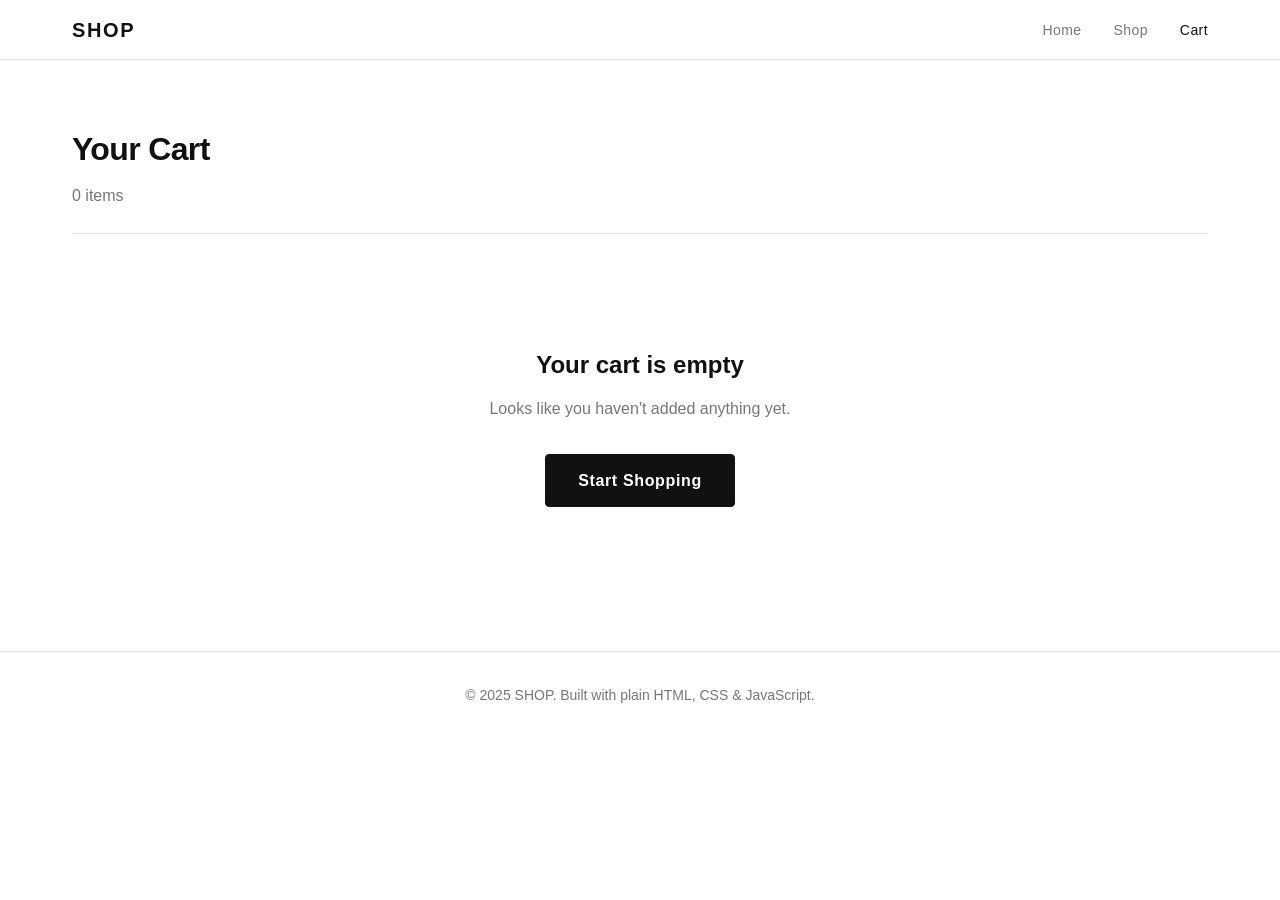
==== cart.html @ f721817c "first commit" ====
<!DOCTYPE html>
<html lang="en">
<head>
  <meta charset="UTF-8" />
  <meta name="viewport" content="width=device-width, initial-scale=1.0" />
  <title>Cart — SHOP</title>
  <link rel="stylesheet" href="css/style.css" />
</head>
<body>

  <!-- NAVBAR -->
  <nav class="navbar">
    <div class="container navbar-inner">
      <a href="index.html" class="navbar-logo">SHOP</a>
      <button class="navbar-toggle" id="navbar-toggle" aria-label="Toggle menu" aria-expanded="false">
        <span></span><span></span><span></span>
      </button>
      <ul class="navbar-links" id="navbar-links">
        <li><a href="index.html">Home</a></li>
        <li><a href="index.html#products">Shop</a></li>
        <li>
          <a href="cart.html" class="cart-link">
            Cart <span class="cart-badge" id="cart-count">0</span>
          </a>
        </li>
      </ul>
    </div>
  </nav>

  <main class="cart-page">
    <div class="container">

      <div class="page-header" style="padding-top:var(--space-6);margin-bottom:var(--space-8);">
        <h1 class="page-title">Your Cart</h1>
        <p class="page-subtitle" id="cart-item-count"></p>
      </div>

      <!-- Empty state -->
      <div id="cart-empty" class="cart-empty" style="display:none;">
        <div class="cart-empty-title">Your cart is empty</div>
        <p class="cart-empty-text">Looks like you haven't added anything yet.</p>
        <a href="index.html#products" class="btn btn-primary btn-lg">Start Shopping</a>
      </div>

      <!-- Cart content -->
      <div id="cart-content" class="cart-layout">

        <!-- Items column -->
        <div>
          <div class="cart-items" id="cart-items"></div>
        </div>

        <!-- Summary column -->
        <div class="order-summary" id="order-summary">
          <h2 class="order-summary-title">Order Summary</h2>

          <div class="order-summary-line">
            <span>Subtotal</span>
            <span id="summary-subtotal">$0.00</span>
          </div>
          <div class="order-summary-line">
            <span>Shipping</span>
            <span id="summary-shipping">Calculated at checkout</span>
          </div>
          <div class="order-summary-line total">
            <span>Estimated Total</span>
            <span id="summary-total">$0.00</span>
          </div>

          <a href="checkout.html" class="btn btn-primary btn-lg btn-full" id="checkout-btn">
            Proceed to Checkout
          </a>

          <p class="shipping-note">Free shipping on orders over $75</p>

          <a href="index.html#products" class="btn btn-ghost btn-full" style="margin-top:var(--space-2);">
            ← Continue Shopping
          </a>
        </div>

      </div>

    </div>
  </main>

  <!-- FOOTER -->
  <footer class="footer">
    <div class="container">
      <p>&copy; 2025 SHOP. Built with plain HTML, CSS &amp; JavaScript.</p>
    </div>
  </footer>

  <script src="js/products.js"></script>
  <script src="js/cart.js"></script>
  <script src="js/main.js"></script>
  <script>
    (function () {
      function renderCart() {
        const cartItems = Cart.getCart();
        const countEl = document.getElementById('cart-item-count');
        const emptyEl = document.getElementById('cart-empty');
        const contentEl = document.getElementById('cart-content');
        const itemsEl = document.getElementById('cart-items');
        const subtotalEl = document.getElementById('summary-subtotal');
        const totalEl = document.getElementById('summary-total');
        const shippingEl = document.getElementById('summary-shipping');

        const total = Cart.getCount();
        countEl.textContent = total + ' item' + (total !== 1 ? 's' : '');

        if (cartItems.length === 0) {
          emptyEl.style.display = '';
          contentEl.style.display = 'none';
          return;
        }

        emptyEl.style.display = 'none';
        contentEl.style.display = '';

        const subtotal = Cart.getSubtotal();
        const shippingFree = subtotal >= 75;
        const shippingCost = shippingFree ? 0 : 7.99;

        subtotalEl.textContent = formatPrice(subtotal);
        shippingEl.textContent = shippingFree ? 'Free' : formatPrice(shippingCost);
        totalEl.textContent = formatPrice(subtotal + shippingCost);

        itemsEl.innerHTML = cartItems.map(function (item) {
          return '<div class="cart-item" data-key="' + item.key + '">' +

            '<img class="cart-item-img" src="' + item.image + '" alt="' + item.name + '" />' +

            '<div class="cart-item-info">' +
              '<span class="cart-item-name">' + item.name + '</span>' +
              '<span class="cart-item-meta">Size: ' + item.size + '</span>' +
              '<span class="cart-item-price">' + formatPrice(item.price) + ' each</span>' +
            '</div>' +

            '<div class="cart-item-controls">' +
              '<span class="cart-item-total">' + formatPrice(item.price * item.quantity) + '</span>' +
              '<div class="cart-qty-picker">' +
                '<button class="cart-qty-btn" data-action="minus" data-key="' + item.key + '" aria-label="Decrease">&minus;</button>' +
                '<input type="number" class="cart-qty-input" value="' + item.quantity + '" min="1" max="99" ' +
                  'data-key="' + item.key + '" aria-label="Quantity" />' +
                '<button class="cart-qty-btn" data-action="plus" data-key="' + item.key + '" aria-label="Increase">+</button>' +
              '</div>' +
              '<button class="cart-remove-btn" data-key="' + item.key + '">Remove</button>' +
            '</div>' +

          '</div>';
        }).join('');
      }

      // Delegate events on the items list
      document.getElementById('cart-items').addEventListener('click', function (e) {
        const key = e.target.dataset.key;
        if (!key) return;

        if (e.target.classList.contains('cart-remove-btn')) {
          Cart.removeItem(key);
          renderCart();
          return;
        }

        if (e.target.dataset.action === 'minus') {
          const item = Cart.getCart().find(function (i) { return i.key === key; });
          if (item) {
            if (item.quantity <= 1) {
              Cart.removeItem(key);
            } else {
              Cart.updateQuantity(key, item.quantity - 1);
            }
            renderCart();
          }
          return;
        }

        if (e.target.dataset.action === 'plus') {
          const item = Cart.getCart().find(function (i) { return i.key === key; });
          if (item) {
            Cart.updateQuantity(key, item.quantity + 1);
            renderCart();
          }
        }
      });

      document.getElementById('cart-items').addEventListener('change', function (e) {
        if (!e.target.classList.contains('cart-qty-input')) return;
        const key = e.target.dataset.key;
        const val = parseInt(e.target.value, 10);
        if (val < 1) {
          Cart.removeItem(key);
        } else {
          Cart.updateQuantity(key, val);
        }
        renderCart();
      });

      renderCart();
    })();
  </script>
</body>
</html>
---- css/style.css ----
/* ============================================================
   CSS VARIABLES — edit here to restyle the entire template
   ============================================================ */
:root {
  /* Colors */
  --color-bg:           #ffffff;
  --color-surface:      #f7f7f7;
  --color-border:       #e2e2e2;
  --color-text:         #111111;
  --color-text-muted:   #777777;
  --color-accent:       #111111;
  --color-accent-hover: #333333;
  --color-badge-sale:   #c0392b;
  --color-badge-new:    #1a6bb5;
  --color-error:        #c0392b;
  --color-success:      #27ae60;

  /* Typography */
  --font-family: -apple-system, BlinkMacSystemFont, 'Segoe UI', Roboto,
                 'Helvetica Neue', Arial, sans-serif;
  --font-size-xs:   0.75rem;
  --font-size-sm:   0.875rem;
  --font-size-base: 1rem;
  --font-size-lg:   1.125rem;
  --font-size-xl:   1.25rem;
  --font-size-2xl:  1.5rem;
  --font-size-3xl:  2rem;
  --font-size-4xl:  2.75rem;

  /* Spacing */
  --space-1:  0.25rem;
  --space-2:  0.5rem;
  --space-3:  0.75rem;
  --space-4:  1rem;
  --space-5:  1.25rem;
  --space-6:  1.5rem;
  --space-8:  2rem;
  --space-10: 2.5rem;
  --space-12: 3rem;
  --space-16: 4rem;
  --space-20: 5rem;

  /* Layout */
  --container-max: 1200px;
  --radius:        4px;
  --radius-lg:     8px;
  --navbar-height: 60px;
}

/* ============================================================
   RESET & BASE
   ============================================================ */
*, *::before, *::after { box-sizing: border-box; margin: 0; padding: 0; }

html { font-size: 16px; scroll-behavior: smooth; }

body {
  font-family: var(--font-family);
  font-size: var(--font-size-base);
  color: var(--color-text);
  background: var(--color-bg);
  line-height: 1.6;
  -webkit-font-smoothing: antialiased;
}

img { display: block; max-width: 100%; height: auto; }
a { color: inherit; text-decoration: none; }
ul { list-style: none; }
button { cursor: pointer; font-family: inherit; }
input, select, textarea { font-family: inherit; font-size: inherit; }

/* ============================================================
   LAYOUT
   ============================================================ */
.container {
  width: 100%;
  max-width: var(--container-max);
  margin: 0 auto;
  padding: 0 var(--space-4);
}

@media (min-width: 640px) {
  .container { padding: 0 var(--space-6); }
}

@media (min-width: 1024px) {
  .container { padding: 0 var(--space-8); }
}

/* ============================================================
   NAVBAR
   ============================================================ */
.navbar {
  position: sticky;
  top: 0;
  z-index: 100;
  background: var(--color-bg);
  border-bottom: 1px solid var(--color-border);
  height: var(--navbar-height);
}

.navbar-inner {
  display: flex;
  align-items: center;
  justify-content: space-between;
  height: var(--navbar-height);
}

.navbar-logo {
  font-size: var(--font-size-xl);
  font-weight: 700;
  letter-spacing: 0.08em;
  color: var(--color-text);
}

.navbar-links {
  display: flex;
  align-items: center;
  gap: var(--space-8);
}

.navbar-links a {
  font-size: var(--font-size-sm);
  font-weight: 500;
  letter-spacing: 0.03em;
  color: var(--color-text-muted);
  transition: color 0.15s;
}

.navbar-links a:hover,
.navbar-links a.active { color: var(--color-text); }

.cart-link {
  position: relative;
  display: flex;
  align-items: center;
  gap: var(--space-1);
}

.cart-badge {
  display: none;
  align-items: center;
  justify-content: center;
  min-width: 18px;
  height: 18px;
  padding: 0 4px;
  background: var(--color-accent);
  color: #fff;
  font-size: var(--font-size-xs);
  font-weight: 600;
  border-radius: 9px;
}

/* Hamburger */
.navbar-toggle {
  display: none;
  flex-direction: column;
  justify-content: center;
  gap: 5px;
  width: 36px;
  height: 36px;
  background: none;
  border: none;
  padding: 4px;
}

.navbar-toggle span {
  display: block;
  width: 100%;
  height: 2px;
  background: var(--color-text);
  transition: transform 0.2s, opacity 0.2s;
}

@media (max-width: 639px) {
  .navbar-toggle { display: flex; }

  .navbar-links {
    display: none;
    position: absolute;
    top: var(--navbar-height);
    left: 0;
    right: 0;
    background: var(--color-bg);
    border-bottom: 1px solid var(--color-border);
    flex-direction: column;
    align-items: flex-start;
    gap: 0;
    padding: var(--space-4) var(--space-4);
  }

  .navbar-links.is-open { display: flex; }

  .navbar-links li { width: 100%; }

  .navbar-links a {
    display: block;
    padding: var(--space-3) 0;
    font-size: var(--font-size-base);
    border-bottom: 1px solid var(--color-border);
  }

  .navbar-links li:last-child a { border-bottom: none; }
}

/* ============================================================
   BUTTONS
   ============================================================ */
.btn {
  display: inline-flex;
  align-items: center;
  justify-content: center;
  gap: var(--space-2);
  padding: 0.65rem var(--space-6);
  font-size: var(--font-size-sm);
  font-weight: 600;
  letter-spacing: 0.04em;
  border-radius: var(--radius);
  border: 1px solid transparent;
  transition: background 0.15s, color 0.15s, border-color 0.15s;
  white-space: nowrap;
}

.btn-primary {
  background: var(--color-accent);
  color: #fff;
  border-color: var(--color-accent);
}

.btn-primary:hover {
  background: var(--color-accent-hover);
  border-color: var(--color-accent-hover);
}

.btn-outline {
  background: transparent;
  color: var(--color-text);
  border-color: var(--color-border);
}

.btn-outline:hover {
  border-color: var(--color-text);
}

.btn-ghost {
  background: transparent;
  color: var(--color-text-muted);
  border-color: transparent;
  padding-left: var(--space-2);
  padding-right: var(--space-2);
}

.btn-ghost:hover { color: var(--color-text); }

.btn-lg {
  padding: 0.8rem var(--space-8);
  font-size: var(--font-size-base);
}

.btn-full { width: 100%; }

.btn:disabled {
  opacity: 0.45;
  cursor: not-allowed;
}

/* ============================================================
   BADGES
   ============================================================ */
.badge {
  display: inline-block;
  padding: 2px var(--space-2);
  font-size: var(--font-size-xs);
  font-weight: 700;
  letter-spacing: 0.06em;
  text-transform: uppercase;
  border-radius: var(--radius);
  color: #fff;
}

.badge-sale { background: var(--color-badge-sale); }
.badge-new  { background: var(--color-badge-new); }

/* ============================================================
   FORMS
   ============================================================ */
.form-group {
  display: flex;
  flex-direction: column;
  gap: var(--space-1);
}

.form-label {
  font-size: var(--font-size-sm);
  font-weight: 600;
  color: var(--color-text);
}

.form-input,
.form-select,
.form-textarea {
  width: 100%;
  padding: 0.65rem var(--space-3);
  border: 1px solid var(--color-border);
  border-radius: var(--radius);
  background: var(--color-bg);
  color: var(--color-text);
  font-size: var(--font-size-base);
  transition: border-color 0.15s;
  appearance: none;
}

.form-input:focus,
.form-select:focus,
.form-textarea:focus {
  outline: none;
  border-color: var(--color-text);
}

.form-input.error,
.form-select.error { border-color: var(--color-error); }

.form-error {
  font-size: var(--font-size-xs);
  color: var(--color-error);
  min-height: 1rem;
}

.form-row {
  display: grid;
  gap: var(--space-4);
  grid-template-columns: 1fr;
}

@media (min-width: 480px) {
  .form-row.cols-2 { grid-template-columns: 1fr 1fr; }
}

.form-select-wrapper {
  position: relative;
}

.form-select-wrapper::after {
  content: '';
  position: absolute;
  right: 12px;
  top: 50%;
  transform: translateY(-50%);
  width: 0;
  height: 0;
  border-left: 5px solid transparent;
  border-right: 5px solid transparent;
  border-top: 5px solid var(--color-text-muted);
  pointer-events: none;
}

/* ============================================================
   PRODUCT CARD
   ============================================================ */
.product-card {
  border: 1px solid var(--color-border);
  border-radius: var(--radius-lg);
  overflow: hidden;
  background: var(--color-bg);
  transition: border-color 0.15s;
  display: flex;
  flex-direction: column;
}

.product-card:hover { border-color: #aaa; }

.product-card-img-wrap {
  position: relative;
  aspect-ratio: 1 / 1;
  background: var(--color-surface);
  overflow: hidden;
}

.product-card-img-wrap img {
  width: 100%;
  height: 100%;
  object-fit: cover;
  transition: transform 0.3s;
}

.product-card:hover .product-card-img-wrap img {
  transform: scale(1.03);
}

.product-card-badge {
  position: absolute;
  top: var(--space-3);
  left: var(--space-3);
}

.product-card-body {
  padding: var(--space-4);
  display: flex;
  flex-direction: column;
  gap: var(--space-2);
  flex: 1;
}

.product-card-category {
  font-size: var(--font-size-xs);
  text-transform: uppercase;
  letter-spacing: 0.08em;
  color: var(--color-text-muted);
  font-weight: 600;
}

.product-card-name {
  font-size: var(--font-size-base);
  font-weight: 600;
  color: var(--color-text);
  line-height: 1.4;
}

.product-card-prices {
  display: flex;
  align-items: baseline;
  gap: var(--space-2);
  margin-top: auto;
}

.product-card-price {
  font-size: var(--font-size-base);
  font-weight: 700;
  color: var(--color-text);
}

.product-card-old-price {
  font-size: var(--font-size-sm);
  color: var(--color-text-muted);
  text-decoration: line-through;
}

/* ============================================================
   PRODUCT GRID
   ============================================================ */
.products-grid {
  display: grid;
  grid-template-columns: repeat(2, 1fr);
  gap: var(--space-4);
}

@media (min-width: 640px) {
  .products-grid { grid-template-columns: repeat(3, 1fr); gap: var(--space-6); }
}

@media (min-width: 1024px) {
  .products-grid { grid-template-columns: repeat(4, 1fr); }
}

.products-empty {
  grid-column: 1 / -1;
  padding: var(--space-16) 0;
  text-align: center;
  color: var(--color-text-muted);
  font-size: var(--font-size-lg);
}

/* ============================================================
   HERO
   ============================================================ */
.hero {
  padding: var(--space-16) 0 var(--space-12);
  text-align: center;
}

.hero-label {
  font-size: var(--font-size-xs);
  font-weight: 700;
  letter-spacing: 0.12em;
  text-transform: uppercase;
  color: var(--color-text-muted);
  margin-bottom: var(--space-3);
}

.hero-title {
  font-size: var(--font-size-3xl);
  font-weight: 800;
  letter-spacing: -0.02em;
  line-height: 1.15;
  margin-bottom: var(--space-4);
}

@media (min-width: 640px) {
  .hero-title { font-size: var(--font-size-4xl); }
}

.hero-subtitle {
  font-size: var(--font-size-lg);
  color: var(--color-text-muted);
  max-width: 480px;
  margin: 0 auto var(--space-8);
}

.hero-actions {
  display: flex;
  gap: var(--space-3);
  justify-content: center;
  flex-wrap: wrap;
}

/* ============================================================
   TOOLBAR (search + filter + sort)
   ============================================================ */
.products-toolbar {
  display: flex;
  flex-wrap: wrap;
  gap: var(--space-3);
  align-items: center;
  margin-bottom: var(--space-6);
}

.search-wrapper {
  position: relative;
  flex: 1;
  min-width: 180px;
}

.search-icon {
  position: absolute;
  left: 12px;
  top: 50%;
  transform: translateY(-50%);
  color: var(--color-text-muted);
  pointer-events: none;
  line-height: 1;
}

.search-input {
  width: 100%;
  padding: 0.6rem var(--space-3) 0.6rem 36px;
  border: 1px solid var(--color-border);
  border-radius: var(--radius);
  font-size: var(--font-size-sm);
  background: var(--color-bg);
  color: var(--color-text);
  transition: border-color 0.15s;
}

.search-input:focus {
  outline: none;
  border-color: var(--color-text);
}

.sort-select-wrapper {
  position: relative;
}

.sort-select-wrapper::after {
  content: '';
  position: absolute;
  right: 10px;
  top: 50%;
  transform: translateY(-50%);
  width: 0;
  height: 0;
  border-left: 4px solid transparent;
  border-right: 4px solid transparent;
  border-top: 4px solid var(--color-text-muted);
  pointer-events: none;
}

.sort-select {
  appearance: none;
  padding: 0.6rem 2rem 0.6rem var(--space-3);
  border: 1px solid var(--color-border);
  border-radius: var(--radius);
  font-size: var(--font-size-sm);
  background: var(--color-bg);
  color: var(--color-text);
  cursor: pointer;
  transition: border-color 0.15s;
}

.sort-select:focus {
  outline: none;
  border-color: var(--color-text);
}

/* Category filter pills */
.category-filters {
  display: flex;
  flex-wrap: wrap;
  gap: var(--space-2);
  margin-bottom: var(--space-6);
}

.filter-btn {
  padding: 0.4rem var(--space-4);
  font-size: var(--font-size-sm);
  font-weight: 500;
  border: 1px solid var(--color-border);
  border-radius: 999px;
  background: var(--color-bg);
  color: var(--color-text-muted);
  cursor: pointer;
  transition: background 0.15s, color 0.15s, border-color 0.15s;
}

.filter-btn:hover { color: var(--color-text); border-color: var(--color-text-muted); }

.filter-btn.active {
  background: var(--color-accent);
  color: #fff;
  border-color: var(--color-accent);
}

.products-count {
  font-size: var(--font-size-sm);
  color: var(--color-text-muted);
  margin-bottom: var(--space-4);
}

/* ============================================================
   SECTION HEADERS
   ============================================================ */
.section-header {
  margin-bottom: var(--space-8);
}

.section-title {
  font-size: var(--font-size-2xl);
  font-weight: 700;
  letter-spacing: -0.01em;
}

.section-subtitle {
  margin-top: var(--space-2);
  color: var(--color-text-muted);
  font-size: var(--font-size-base);
}

/* ============================================================
   PRODUCT DETAIL PAGE
   ============================================================ */
.product-detail {
  padding: var(--space-8) 0 var(--space-16);
}

.product-detail-grid {
  display: grid;
  grid-template-columns: 1fr;
  gap: var(--space-8);
}

@media (min-width: 768px) {
  .product-detail-grid {
    grid-template-columns: 1fr 1fr;
    gap: var(--space-12);
    align-items: start;
  }
}

.product-detail-img-wrap {
  aspect-ratio: 1 / 1;
  background: var(--color-surface);
  border: 1px solid var(--color-border);
  border-radius: var(--radius-lg);
  overflow: hidden;
}

.product-detail-img-wrap img {
  width: 100%;
  height: 100%;
  object-fit: cover;
}

.product-detail-info {
  display: flex;
  flex-direction: column;
  gap: var(--space-5);
}

.product-detail-category {
  font-size: var(--font-size-xs);
  font-weight: 700;
  text-transform: uppercase;
  letter-spacing: 0.1em;
  color: var(--color-text-muted);
}

.product-detail-name {
  font-size: var(--font-size-3xl);
  font-weight: 700;
  letter-spacing: -0.02em;
  line-height: 1.2;
}

.product-detail-prices {
  display: flex;
  align-items: baseline;
  gap: var(--space-3);
}

.product-detail-price {
  font-size: var(--font-size-2xl);
  font-weight: 700;
}

.product-detail-old-price {
  font-size: var(--font-size-lg);
  color: var(--color-text-muted);
  text-decoration: line-through;
}

.product-detail-desc {
  color: var(--color-text-muted);
  line-height: 1.7;
  border-top: 1px solid var(--color-border);
  padding-top: var(--space-5);
}

.product-detail-label {
  font-size: var(--font-size-sm);
  font-weight: 600;
  margin-bottom: var(--space-2);
  display: flex;
  justify-content: space-between;
}

.selected-size-display {
  font-weight: 400;
  color: var(--color-text-muted);
}

.size-options {
  display: flex;
  flex-wrap: wrap;
  gap: var(--space-2);
}

.size-btn {
  min-width: 44px;
  height: 44px;
  padding: 0 var(--space-3);
  border: 1px solid var(--color-border);
  border-radius: var(--radius);
  background: var(--color-bg);
  font-size: var(--font-size-sm);
  font-weight: 500;
  cursor: pointer;
  transition: background 0.15s, border-color 0.15s, color 0.15s;
}

.size-btn:hover { border-color: var(--color-text); }

.size-btn.selected {
  background: var(--color-accent);
  border-color: var(--color-accent);
  color: #fff;
}

.quantity-picker {
  display: flex;
  align-items: center;
  gap: 0;
  border: 1px solid var(--color-border);
  border-radius: var(--radius);
  width: fit-content;
}

.qty-btn {
  width: 40px;
  height: 44px;
  background: none;
  border: none;
  font-size: var(--font-size-xl);
  color: var(--color-text-muted);
  cursor: pointer;
  transition: color 0.15s;
  display: flex;
  align-items: center;
  justify-content: center;
}

.qty-btn:hover { color: var(--color-text); }

.qty-input {
  width: 56px;
  height: 44px;
  text-align: center;
  border: none;
  border-left: 1px solid var(--color-border);
  border-right: 1px solid var(--color-border);
  font-size: var(--font-size-base);
  font-weight: 600;
  background: var(--color-bg);
  color: var(--color-text);
}

.qty-input:focus { outline: none; }

.product-detail-actions {
  display: flex;
  flex-direction: column;
  gap: var(--space-3);
}

.breadcrumb {
  display: flex;
  align-items: center;
  gap: var(--space-2);
  font-size: var(--font-size-sm);
  color: var(--color-text-muted);
  margin-bottom: var(--space-6);
}

.breadcrumb a:hover { color: var(--color-text); }

.breadcrumb-sep { color: var(--color-border); }

/* ============================================================
   RELATED PRODUCTS
   ============================================================ */
.related-section {
  padding: var(--space-12) 0 var(--space-16);
  border-top: 1px solid var(--color-border);
}

/* ============================================================
   CART PAGE
   ============================================================ */
.cart-page {
  padding: var(--space-10) 0 var(--space-16);
}

.cart-layout {
  display: grid;
  grid-template-columns: 1fr;
  gap: var(--space-8);
}

@media (min-width: 768px) {
  .cart-layout {
    grid-template-columns: 1fr 340px;
    align-items: start;
    gap: var(--space-10);
  }
}

.cart-items { display: flex; flex-direction: column; gap: var(--space-1); }

.cart-item {
  display: grid;
  grid-template-columns: 80px 1fr auto;
  gap: var(--space-4);
  align-items: center;
  padding: var(--space-4) 0;
  border-bottom: 1px solid var(--color-border);
}

@media (min-width: 480px) {
  .cart-item { grid-template-columns: 100px 1fr auto; }
}

.cart-item-img {
  width: 80px;
  height: 80px;
  object-fit: cover;
  border: 1px solid var(--color-border);
  border-radius: var(--radius);
  background: var(--color-surface);
}

@media (min-width: 480px) {
  .cart-item-img { width: 100px; height: 100px; }
}

.cart-item-info { display: flex; flex-direction: column; gap: var(--space-1); }

.cart-item-name {
  font-weight: 600;
  font-size: var(--font-size-base);
  line-height: 1.3;
}

.cart-item-meta {
  font-size: var(--font-size-sm);
  color: var(--color-text-muted);
}

.cart-item-price {
  font-weight: 700;
  font-size: var(--font-size-base);
  margin-top: var(--space-1);
}

.cart-item-controls {
  display: flex;
  flex-direction: column;
  align-items: flex-end;
  gap: var(--space-3);
}

.cart-item-total {
  font-weight: 700;
  font-size: var(--font-size-base);
  white-space: nowrap;
}

.cart-remove-btn {
  background: none;
  border: none;
  font-size: var(--font-size-xs);
  color: var(--color-text-muted);
  cursor: pointer;
  text-decoration: underline;
  transition: color 0.15s;
}

.cart-remove-btn:hover { color: var(--color-error); }

/* Cart quantity picker (smaller) */
.cart-qty-picker {
  display: flex;
  align-items: center;
  border: 1px solid var(--color-border);
  border-radius: var(--radius);
  width: fit-content;
}

.cart-qty-btn {
  width: 30px;
  height: 32px;
  background: none;
  border: none;
  font-size: var(--font-size-lg);
  color: var(--color-text-muted);
  cursor: pointer;
  display: flex;
  align-items: center;
  justify-content: center;
  transition: color 0.15s;
}

.cart-qty-btn:hover { color: var(--color-text); }

.cart-qty-input {
  width: 40px;
  height: 32px;
  text-align: center;
  border: none;
  border-left: 1px solid var(--color-border);
  border-right: 1px solid var(--color-border);
  font-size: var(--font-size-sm);
  font-weight: 600;
  background: var(--color-bg);
  color: var(--color-text);
}

.cart-qty-input:focus { outline: none; }

/* Order summary panel */
.order-summary {
  border: 1px solid var(--color-border);
  border-radius: var(--radius-lg);
  padding: var(--space-6);
  display: flex;
  flex-direction: column;
  gap: var(--space-4);
}

.order-summary-title {
  font-size: var(--font-size-lg);
  font-weight: 700;
}

.order-summary-line {
  display: flex;
  justify-content: space-between;
  font-size: var(--font-size-sm);
  color: var(--color-text-muted);
}

.order-summary-line.total {
  font-size: var(--font-size-base);
  font-weight: 700;
  color: var(--color-text);
  padding-top: var(--space-3);
  border-top: 1px solid var(--color-border);
}

.shipping-note {
  font-size: var(--font-size-xs);
  color: var(--color-text-muted);
  text-align: center;
}

.cart-empty {
  text-align: center;
  padding: var(--space-20) 0;
}

.cart-empty-title {
  font-size: var(--font-size-2xl);
  font-weight: 700;
  margin-bottom: var(--space-3);
}

.cart-empty-text {
  color: var(--color-text-muted);
  margin-bottom: var(--space-8);
}

/* ============================================================
   CHECKOUT PAGE
   ============================================================ */
.checkout-page {
  padding: var(--space-10) 0 var(--space-16);
}

.checkout-layout {
  display: grid;
  grid-template-columns: 1fr;
  gap: var(--space-8);
}

@media (min-width: 768px) {
  .checkout-layout {
    grid-template-columns: 1fr 380px;
    align-items: start;
    gap: var(--space-10);
  }
}

.checkout-form-section {
  display: flex;
  flex-direction: column;
  gap: var(--space-8);
}

.form-section-title {
  font-size: var(--font-size-lg);
  font-weight: 700;
  margin-bottom: var(--space-5);
  padding-bottom: var(--space-3);
  border-bottom: 1px solid var(--color-border);
}

.form-fields {
  display: flex;
  flex-direction: column;
  gap: var(--space-4);
}

/* ============================================================
   SUCCESS PAGE
   ============================================================ */
.success-page {
  padding: var(--space-20) 0;
  text-align: center;
}

.success-icon {
  width: 64px;
  height: 64px;
  border-radius: 50%;
  background: var(--color-success);
  color: #fff;
  font-size: 2rem;
  display: flex;
  align-items: center;
  justify-content: center;
  margin: 0 auto var(--space-6);
}

.success-title {
  font-size: var(--font-size-3xl);
  font-weight: 800;
  letter-spacing: -0.02em;
  margin-bottom: var(--space-3);
}

.success-subtitle {
  font-size: var(--font-size-lg);
  color: var(--color-text-muted);
  margin-bottom: var(--space-6);
}

.success-order-number {
  display: inline-block;
  padding: var(--space-3) var(--space-6);
  background: var(--color-surface);
  border: 1px solid var(--color-border);
  border-radius: var(--radius);
  font-family: monospace;
  font-size: var(--font-size-lg);
  font-weight: 700;
  letter-spacing: 0.06em;
  margin-bottom: var(--space-8);
}

.success-detail {
  color: var(--color-text-muted);
  max-width: 400px;
  margin: 0 auto var(--space-10);
  line-height: 1.7;
}

/* ============================================================
   TOAST
   ============================================================ */
.toast {
  position: fixed;
  bottom: var(--space-6);
  left: 50%;
  transform: translateX(-50%) translateY(16px);
  background: var(--color-text);
  color: #fff;
  padding: var(--space-3) var(--space-6);
  border-radius: var(--radius);
  font-size: var(--font-size-sm);
  font-weight: 500;
  opacity: 0;
  pointer-events: none;
  transition: opacity 0.2s, transform 0.2s;
  white-space: nowrap;
  z-index: 9999;
}

.toast.toast-visible {
  opacity: 1;
  transform: translateX(-50%) translateY(0);
}

/* ============================================================
   FOOTER
   ============================================================ */
.footer {
  border-top: 1px solid var(--color-border);
  padding: var(--space-8) 0;
  text-align: center;
  font-size: var(--font-size-sm);
  color: var(--color-text-muted);
}

/* ============================================================
   DIVIDER / SPACER
   ============================================================ */
.divider {
  border: none;
  border-top: 1px solid var(--color-border);
  margin: var(--space-8) 0;
}

/* ============================================================
   PAGE HEADER
   ============================================================ */
.page-header {
  padding: var(--space-10) 0 var(--space-6);
  border-bottom: 1px solid var(--color-border);
  margin-bottom: var(--space-8);
}

.page-title {
  font-size: var(--font-size-3xl);
  font-weight: 800;
  letter-spacing: -0.02em;
}

.page-subtitle {
  color: var(--color-text-muted);
  margin-top: var(--space-2);
}
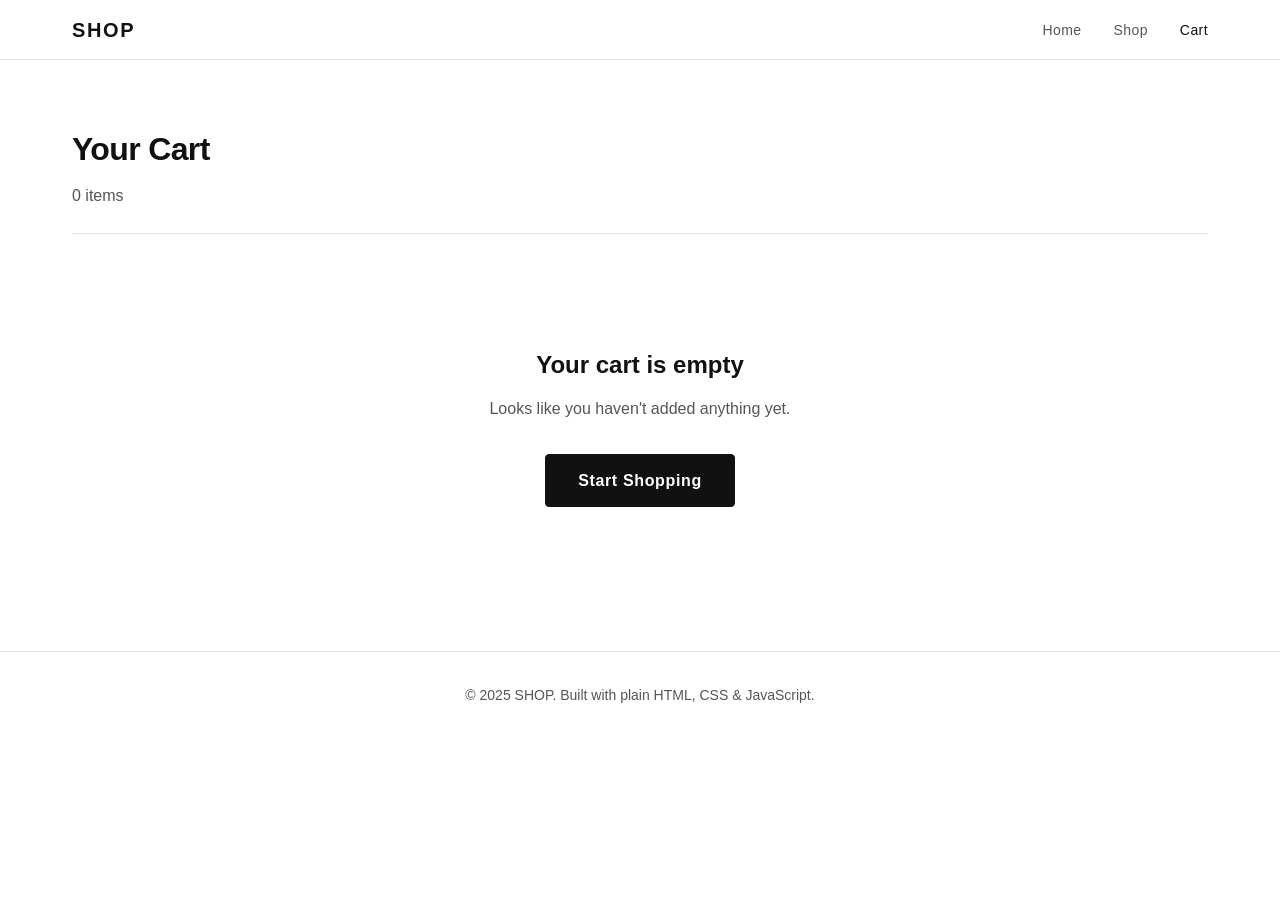
==== commit 0771d732: "polished" ====
--- a/cart.html
+++ b/cart.html
@@ -47,7 +47,7 @@
 
         <!-- Items column -->
         <div>
-          <div class="cart-items" id="cart-items"></div>
+          <ul class="cart-items" id="cart-items" aria-label="Cart items"></ul>
         </div>
 
         <!-- Summary column -->
@@ -126,7 +126,7 @@
         totalEl.textContent = formatPrice(subtotal + shippingCost);
 
         itemsEl.innerHTML = cartItems.map(function (item) {
-          return '<div class="cart-item" data-key="' + item.key + '">' +
+          return '<li class="cart-item" data-key="' + item.key + '">' +
 
             '<img class="cart-item-img" src="' + item.image + '" alt="' + item.name + '" />' +
 
@@ -139,15 +139,15 @@
             '<div class="cart-item-controls">' +
               '<span class="cart-item-total">' + formatPrice(item.price * item.quantity) + '</span>' +
               '<div class="cart-qty-picker">' +
-                '<button class="cart-qty-btn" data-action="minus" data-key="' + item.key + '" aria-label="Decrease">&minus;</button>' +
+                '<button class="cart-qty-btn" data-action="minus" data-key="' + item.key + '" aria-label="Decrease quantity for ' + item.name + '">&minus;</button>' +
                 '<input type="number" class="cart-qty-input" value="' + item.quantity + '" min="1" max="99" ' +
-                  'data-key="' + item.key + '" aria-label="Quantity" />' +
-                '<button class="cart-qty-btn" data-action="plus" data-key="' + item.key + '" aria-label="Increase">+</button>' +
+                  'data-key="' + item.key + '" aria-label="Quantity for ' + item.name + '" />' +
+                '<button class="cart-qty-btn" data-action="plus" data-key="' + item.key + '" aria-label="Increase quantity for ' + item.name + '">+</button>' +
               '</div>' +
-              '<button class="cart-remove-btn" data-key="' + item.key + '">Remove</button>' +
+              '<button class="cart-remove-btn" data-key="' + item.key + '" aria-label="Remove ' + item.name + ' from cart">Remove</button>' +
             '</div>' +
 
-          '</div>';
+          '</li>';
         }).join('');
       }
 
--- a/css/style.css
+++ b/css/style.css
@@ -7,7 +7,7 @@
   --color-surface:      #f7f7f7;
   --color-border:       #e2e2e2;
   --color-text:         #111111;
-  --color-text-muted:   #777777;
+  --color-text-muted:   #555555;
   --color-accent:       #111111;
   --color-accent-hover: #333333;
   --color-badge-sale:   #c0392b;
@@ -61,6 +61,12 @@
   background: var(--color-bg);
   line-height: 1.6;
   -webkit-font-smoothing: antialiased;
+  animation: page-fade-in 0.25s ease-out both;
+}
+
+@keyframes page-fade-in {
+  from { opacity: 0; transform: translateY(6px); }
+  to   { opacity: 1; transform: translateY(0); }
 }
 
 img { display: block; max-width: 100%; height: auto; }
@@ -332,7 +338,7 @@
   grid-template-columns: 1fr;
 }
 
-@media (min-width: 480px) {
+@media (min-width: 640px) {
   .form-row.cols-2 { grid-template-columns: 1fr 1fr; }
 }
 
@@ -367,13 +373,20 @@
   flex-direction: column;
 }
 
-.product-card:hover { border-color: #aaa; }
+.product-card:hover { border-color: var(--color-accent-hover); }
 
 .product-card-img-wrap {
   position: relative;
   aspect-ratio: 1 / 1;
-  background: var(--color-surface);
+  background: linear-gradient(90deg, #f0f0f0 25%, #e6e6e6 50%, #f0f0f0 75%);
+  background-size: 200% 100%;
+  animation: shimmer 1.6s infinite;
   overflow: hidden;
+}
+
+@keyframes shimmer {
+  0%   { background-position: 200% 0; }
+  100% { background-position: -200% 0; }
 }
 
 .product-card-img-wrap img {
@@ -459,6 +472,10 @@
   color: var(--color-text-muted);
   font-size: var(--font-size-lg);
 }
+
+/* Grid fade on filter/search re-render */
+.products-grid { transition: opacity 0.15s ease; }
+.products-grid.is-filtering { opacity: 0.35; pointer-events: none; }
 
 /* ============================================================
    HERO
@@ -598,10 +615,11 @@
   background: var(--color-bg);
   color: var(--color-text-muted);
   cursor: pointer;
-  transition: background 0.15s, color 0.15s, border-color 0.15s;
+  transition: background 0.15s, color 0.15s, border-color 0.15s, transform 0.1s;
 }
 
 .filter-btn:hover { color: var(--color-text); border-color: var(--color-text-muted); }
+.filter-btn:active { transform: scale(0.95); }
 
 .filter-btn.active {
   background: var(--color-accent);
@@ -746,7 +764,7 @@
   transition: background 0.15s, border-color 0.15s, color 0.15s;
 }
 
-.size-btn:hover { border-color: var(--color-text); }
+.size-btn:hover:not(.selected) { border-color: var(--color-text); background: var(--color-surface); }
 
 .size-btn.selected {
   background: var(--color-accent);
@@ -777,7 +795,8 @@
   justify-content: center;
 }
 
-.qty-btn:hover { color: var(--color-text); }
+.qty-btn:hover  { color: var(--color-text); }
+.qty-btn:active { transform: scale(0.88); }
 
 .qty-input {
   width: 56px;
@@ -834,7 +853,7 @@
   gap: var(--space-8);
 }
 
-@media (min-width: 768px) {
+@media (min-width: 1024px) {
   .cart-layout {
     grid-template-columns: 1fr 340px;
     align-items: start;
@@ -937,7 +956,8 @@
   transition: color 0.15s;
 }
 
-.cart-qty-btn:hover { color: var(--color-text); }
+.cart-qty-btn:hover  { color: var(--color-text); }
+.cart-qty-btn:active { transform: scale(0.88); }
 
 .cart-qty-input {
   width: 40px;
@@ -1166,3 +1186,61 @@
   color: var(--color-text-muted);
   margin-top: var(--space-2);
 }
+
+/* ============================================================
+   FOCUS RINGS — keyboard accessibility
+   ============================================================ */
+.btn:focus-visible,
+.filter-btn:focus-visible,
+.size-btn:focus-visible,
+.qty-btn:focus-visible,
+.cart-qty-btn:focus-visible,
+.cart-remove-btn:focus-visible,
+.navbar-toggle:focus-visible,
+.navbar-links a:focus-visible {
+  outline: 2px solid var(--color-accent);
+  outline-offset: 2px;
+}
+
+.form-input:focus-visible,
+.form-select:focus-visible,
+.form-textarea:focus-visible,
+.search-input:focus-visible,
+.sort-select:focus-visible {
+  outline: 2px solid var(--color-accent);
+  outline-offset: 0;
+  border-color: var(--color-accent);
+}
+
+/* ============================================================
+   REQUIRED FIELD INDICATOR
+   ============================================================ */
+.required-star {
+  color: var(--color-error);
+  font-weight: 700;
+  margin-left: 2px;
+  font-size: var(--font-size-sm);
+}
+
+/* ============================================================
+   UTILITY CLASSES
+   ============================================================ */
+.visually-hidden {
+  position: absolute;
+  width: 1px;
+  height: 1px;
+  padding: 0;
+  margin: -1px;
+  overflow: hidden;
+  clip: rect(0, 0, 0, 0);
+  white-space: nowrap;
+  border: 0;
+}
+
+/* ============================================================
+   TOUCH TARGET IMPROVEMENTS (mobile)
+   ============================================================ */
+@media (max-width: 639px) {
+  .qty-btn      { width: 44px; height: 44px; }
+  .cart-qty-btn { width: 38px; height: 36px; }
+}
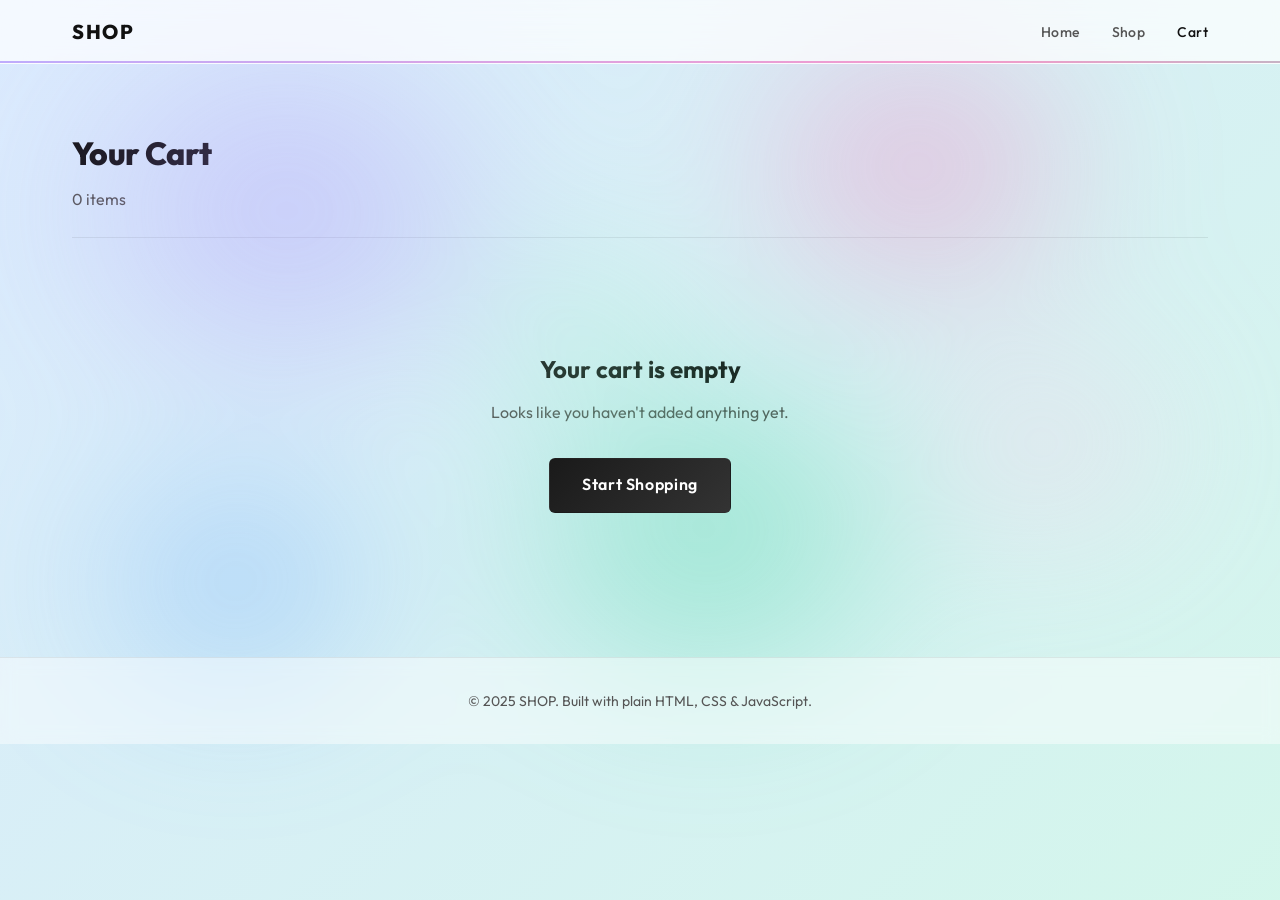
==== commit 9a896d3f: "more polish" ====
--- a/cart.html
+++ b/cart.html
@@ -7,6 +7,12 @@
   <link rel="stylesheet" href="css/style.css" />
 </head>
 <body>
+
+  <!-- Scroll progress bar -->
+  <div class="scroll-progress" aria-hidden="true"></div>
+
+  <!-- Blob canvas background -->
+  <canvas id="blob-canvas" aria-hidden="true"></canvas>
 
   <!-- NAVBAR -->
   <nav class="navbar">
@@ -67,7 +73,7 @@
             <span id="summary-total">$0.00</span>
           </div>
 
-          <a href="checkout.html" class="btn btn-primary btn-lg btn-full" id="checkout-btn">
+          <a href="checkout.html" class="btn btn-primary btn-lg btn-full btn-checkout" id="checkout-btn">
             Proceed to Checkout
           </a>
 
@@ -90,43 +96,51 @@
     </div>
   </footer>
 
+  <!-- Back to top -->
+  <button class="back-to-top" aria-label="Back to top" title="Back to top">
+    <svg width="20" height="20" viewBox="0 0 24 24" fill="none" stroke="currentColor" stroke-width="2.5" stroke-linecap="round" stroke-linejoin="round">
+      <polyline points="18 15 12 9 6 15"/>
+    </svg>
+  </button>
+
   <script src="js/products.js"></script>
   <script src="js/cart.js"></script>
   <script src="js/main.js"></script>
   <script>
     (function () {
+
+      function updateSummary() {
+        var cartItems   = Cart.getCart();
+        var subtotal    = Cart.getSubtotal();
+        var shippingFree = subtotal >= 75;
+        var shippingCost = shippingFree ? 0 : 7.99;
+
+        document.getElementById('summary-subtotal').textContent = formatPrice(subtotal);
+        document.getElementById('summary-shipping').textContent = shippingFree ? 'Free' : formatPrice(shippingCost);
+        document.getElementById('summary-total').textContent    = formatPrice(subtotal + shippingCost);
+      }
+
       function renderCart() {
-        const cartItems = Cart.getCart();
-        const countEl = document.getElementById('cart-item-count');
-        const emptyEl = document.getElementById('cart-empty');
-        const contentEl = document.getElementById('cart-content');
-        const itemsEl = document.getElementById('cart-items');
-        const subtotalEl = document.getElementById('summary-subtotal');
-        const totalEl = document.getElementById('summary-total');
-        const shippingEl = document.getElementById('summary-shipping');
-
-        const total = Cart.getCount();
+        var cartItems  = Cart.getCart();
+        var countEl    = document.getElementById('cart-item-count');
+        var emptyEl    = document.getElementById('cart-empty');
+        var contentEl  = document.getElementById('cart-content');
+        var itemsEl    = document.getElementById('cart-items');
+
+        var total = Cart.getCount();
         countEl.textContent = total + ' item' + (total !== 1 ? 's' : '');
 
         if (cartItems.length === 0) {
-          emptyEl.style.display = '';
+          emptyEl.style.display  = '';
           contentEl.style.display = 'none';
           return;
         }
 
-        emptyEl.style.display = 'none';
+        emptyEl.style.display  = 'none';
         contentEl.style.display = '';
 
-        const subtotal = Cart.getSubtotal();
-        const shippingFree = subtotal >= 75;
-        const shippingCost = shippingFree ? 0 : 7.99;
-
-        subtotalEl.textContent = formatPrice(subtotal);
-        shippingEl.textContent = shippingFree ? 'Free' : formatPrice(shippingCost);
-        totalEl.textContent = formatPrice(subtotal + shippingCost);
-
-        itemsEl.innerHTML = cartItems.map(function (item) {
-          return '<li class="cart-item" data-key="' + item.key + '">' +
+        itemsEl.innerHTML = cartItems.map(function (item, idx) {
+          return '<li class="cart-item" data-key="' + item.key + '" style="animation-delay:' + (idx * 0.06) + 's">' +
 
             '<img class="cart-item-img" src="' + item.image + '" alt="' + item.name + '" />' +
 
@@ -149,34 +163,49 @@
 
           '</li>';
         }).join('');
+
+        updateSummary();
+      }
+
+      function removeWithAnimation(key) {
+        var li = document.querySelector('.cart-item[data-key="' + key + '"]');
+        if (li) {
+          li.classList.add('removing');
+          setTimeout(function () {
+            Cart.removeItem(key);
+            renderCart();
+          }, 300);
+        } else {
+          Cart.removeItem(key);
+          renderCart();
+        }
       }
 
       // Delegate events on the items list
       document.getElementById('cart-items').addEventListener('click', function (e) {
-        const key = e.target.dataset.key;
+        var key = e.target.dataset.key;
         if (!key) return;
 
         if (e.target.classList.contains('cart-remove-btn')) {
-          Cart.removeItem(key);
-          renderCart();
+          removeWithAnimation(key);
           return;
         }
 
         if (e.target.dataset.action === 'minus') {
-          const item = Cart.getCart().find(function (i) { return i.key === key; });
+          var item = Cart.getCart().find(function (i) { return i.key === key; });
           if (item) {
             if (item.quantity <= 1) {
-              Cart.removeItem(key);
+              removeWithAnimation(key);
             } else {
               Cart.updateQuantity(key, item.quantity - 1);
+              renderCart();
             }
-            renderCart();
           }
           return;
         }
 
         if (e.target.dataset.action === 'plus') {
-          const item = Cart.getCart().find(function (i) { return i.key === key; });
+          var item = Cart.getCart().find(function (i) { return i.key === key; });
           if (item) {
             Cart.updateQuantity(key, item.quantity + 1);
             renderCart();
@@ -186,14 +215,14 @@
 
       document.getElementById('cart-items').addEventListener('change', function (e) {
         if (!e.target.classList.contains('cart-qty-input')) return;
-        const key = e.target.dataset.key;
-        const val = parseInt(e.target.value, 10);
+        var key = e.target.dataset.key;
+        var val = parseInt(e.target.value, 10);
         if (val < 1) {
-          Cart.removeItem(key);
+          removeWithAnimation(key);
         } else {
           Cart.updateQuantity(key, val);
-        }
-        renderCart();
+          renderCart();
+        }
       });
 
       renderCart();
--- a/css/style.css
+++ b/css/style.css
@@ -1,23 +1,35 @@
+/* ============================================================
+   GOOGLE FONTS
+   ============================================================ */
+@import url('https://fonts.googleapis.com/css2?family=Outfit:wght@300;400;500;600;700;800&display=swap');
+
 /* ============================================================
    CSS VARIABLES — edit here to restyle the entire template
    ============================================================ */
 :root {
-  /* Colors */
+  /* Core colors */
   --color-bg:           #ffffff;
-  --color-surface:      #f7f7f7;
-  --color-border:       #e2e2e2;
+  --color-surface:      rgba(255, 255, 255, 0.75);
+  --color-border:       rgba(0, 0, 0, 0.10);
   --color-text:         #111111;
   --color-text-muted:   #555555;
   --color-accent:       #111111;
   --color-accent-hover: #333333;
-  --color-badge-sale:   #c0392b;
-  --color-badge-new:    #1a6bb5;
-  --color-error:        #c0392b;
-  --color-success:      #27ae60;
+  --color-error:        #dc2626;
+  --color-success:      #10b981;
+
+  /* Badge colors */
+  --color-badge-sale: #e53e3e;
+  --color-badge-new:  #2563eb;
+
+  /* Per-category card shadow tints */
+  --shadow-clothing:    rgba(251, 146,  60, 0.45);
+  --shadow-electronics: rgba( 59, 130, 246, 0.45);
+  --shadow-accessories: rgba(167, 139, 250, 0.45);
+  --shadow-footwear:    rgba( 20, 184, 166, 0.45);
 
   /* Typography */
-  --font-family: -apple-system, BlinkMacSystemFont, 'Segoe UI', Roboto,
-                 'Helvetica Neue', Arial, sans-serif;
+  --font-family: 'Outfit', -apple-system, BlinkMacSystemFont, 'Segoe UI', Roboto, sans-serif;
   --font-size-xs:   0.75rem;
   --font-size-sm:   0.875rem;
   --font-size-base: 1rem;
@@ -28,23 +40,122 @@
   --font-size-4xl:  2.75rem;
 
   /* Spacing */
-  --space-1:  0.25rem;
-  --space-2:  0.5rem;
-  --space-3:  0.75rem;
-  --space-4:  1rem;
-  --space-5:  1.25rem;
-  --space-6:  1.5rem;
-  --space-8:  2rem;
-  --space-10: 2.5rem;
-  --space-12: 3rem;
-  --space-16: 4rem;
-  --space-20: 5rem;
+  --space-1:  0.25rem;  --space-2:  0.5rem;   --space-3:  0.75rem;
+  --space-4:  1rem;     --space-5:  1.25rem;  --space-6:  1.5rem;
+  --space-8:  2rem;     --space-10: 2.5rem;   --space-12: 3rem;
+  --space-16: 4rem;     --space-20: 5rem;
 
   /* Layout */
   --container-max: 1200px;
-  --radius:        4px;
-  --radius-lg:     8px;
-  --navbar-height: 60px;
+  --radius:        6px;
+  --radius-lg:     14px;
+  --navbar-height: 64px;
+}
+
+/* ============================================================
+   ANIMATED GRADIENT BACKGROUND
+   ============================================================ */
+html {
+  background: linear-gradient(-45deg, #ddd6fe, #fde8d0, #d1fae5, #dbeafe);
+  background-size: 400% 400%;
+  background-attachment: fixed;
+  animation: gradientShift 18s ease infinite;
+  min-height: 100%;
+}
+
+@keyframes gradientShift {
+  0%   { background-position: 0% 50%; }
+  33%  { background-position: 50% 0%; }
+  66%  { background-position: 100% 50%; }
+  100% { background-position: 0% 50%; }
+}
+
+/* Canvas blob layer */
+#blob-canvas {
+  position: fixed;
+  inset: 0;
+  z-index: 0;
+  width: 100%;
+  height: 100%;
+  pointer-events: none;
+  filter: blur(72px);
+  opacity: 0.55;
+}
+
+/* ============================================================
+   SCROLL PROGRESS BAR
+   ============================================================ */
+.scroll-progress {
+  position: fixed;
+  top: 0;
+  left: 0;
+  height: 3px;
+  width: 0%;
+  z-index: 9999;
+  background: linear-gradient(90deg, #a78bfa, #f472b6, #34d399, #60a5fa, #a78bfa);
+  background-size: 300% 100%;
+  animation: progressGlow 3s linear infinite;
+  transition: width 0.08s linear;
+  pointer-events: none;
+  border-radius: 0 2px 2px 0;
+}
+
+@keyframes progressGlow {
+  0%   { background-position: 0% 0; }
+  100% { background-position: 300% 0; }
+}
+
+/* ============================================================
+   BACK TO TOP
+   ============================================================ */
+.back-to-top {
+  position: fixed;
+  bottom: var(--space-8);
+  right: var(--space-6);
+  width: 44px;
+  height: 44px;
+  border-radius: 50%;
+  background: rgba(17, 17, 17, 0.85);
+  backdrop-filter: blur(8px);
+  color: #fff;
+  border: none;
+  font-size: 1.1rem;
+  cursor: pointer;
+  z-index: 500;
+  display: flex;
+  align-items: center;
+  justify-content: center;
+  opacity: 0;
+  transform: translateY(12px) scale(0.9);
+  pointer-events: none;
+  transition: opacity 0.3s, transform 0.3s, background 0.2s;
+}
+
+.back-to-top.visible {
+  opacity: 1;
+  transform: translateY(0) scale(1);
+  pointer-events: auto;
+}
+
+.back-to-top:hover {
+  background: rgba(17, 17, 17, 1);
+  transform: translateY(-3px) scale(1.05);
+}
+
+/* ============================================================
+   PAGE TRANSITION
+   ============================================================ */
+@keyframes page-fade-in {
+  from { opacity: 0; transform: translateY(8px); }
+  to   { opacity: 1; transform: translateY(0); }
+}
+
+@keyframes pageOut {
+  to { opacity: 0; transform: translateY(6px); }
+}
+
+.page-transition-out {
+  animation: pageOut 0.22s ease-in forwards;
 }
 
 /* ============================================================
@@ -58,20 +169,17 @@
   font-family: var(--font-family);
   font-size: var(--font-size-base);
   color: var(--color-text);
-  background: var(--color-bg);
+  background: transparent;
   line-height: 1.6;
   -webkit-font-smoothing: antialiased;
-  animation: page-fade-in 0.25s ease-out both;
-}
-
-@keyframes page-fade-in {
-  from { opacity: 0; transform: translateY(6px); }
-  to   { opacity: 1; transform: translateY(0); }
+  position: relative;
+  z-index: 1;
+  animation: page-fade-in 0.3s ease-out both;
 }
 
 img { display: block; max-width: 100%; height: auto; }
-a { color: inherit; text-decoration: none; }
-ul { list-style: none; }
+a   { color: inherit; text-decoration: none; }
+ul  { list-style: none; }
 button { cursor: pointer; font-family: inherit; }
 input, select, textarea { font-family: inherit; font-size: inherit; }
 
@@ -85,13 +193,8 @@
   padding: 0 var(--space-4);
 }
 
-@media (min-width: 640px) {
-  .container { padding: 0 var(--space-6); }
-}
-
-@media (min-width: 1024px) {
-  .container { padding: 0 var(--space-8); }
-}
+@media (min-width: 640px)  { .container { padding: 0 var(--space-6); } }
+@media (min-width: 1024px) { .container { padding: 0 var(--space-8); } }
 
 /* ============================================================
    NAVBAR
@@ -100,9 +203,35 @@
   position: sticky;
   top: 0;
   z-index: 100;
-  background: var(--color-bg);
-  border-bottom: 1px solid var(--color-border);
+  background: rgba(255, 255, 255, 0.7);
+  backdrop-filter: blur(16px);
+  -webkit-backdrop-filter: blur(16px);
   height: var(--navbar-height);
+  border-bottom: 1px solid rgba(255, 255, 255, 0.5);
+}
+
+/* Animated rainbow border */
+.navbar::after {
+  content: '';
+  position: absolute;
+  bottom: 0;
+  left: 0;
+  right: 0;
+  height: 2px;
+  background: linear-gradient(90deg, #a78bfa, #f472b6, #34d399, #60a5fa, #a78bfa);
+  background-size: 300% 100%;
+  animation: navBorder 8s linear infinite;
+  opacity: 0.7;
+}
+
+@keyframes navBorder {
+  0%   { background-position: 0% 0; }
+  100% { background-position: 300% 0; }
+}
+
+.navbar.scrolled {
+  background: rgba(255, 255, 255, 0.88);
+  box-shadow: 0 4px 24px rgba(0, 0, 0, 0.06);
 }
 
 .navbar-inner {
@@ -112,11 +241,32 @@
   height: var(--navbar-height);
 }
 
+/* Logo */
 .navbar-logo {
   font-size: var(--font-size-xl);
-  font-weight: 700;
+  font-weight: 800;
   letter-spacing: 0.08em;
   color: var(--color-text);
+  transition: all 0.3s;
+  background: linear-gradient(135deg, #111 0%, #111 100%);
+  -webkit-background-clip: text;
+  background-clip: text;
+  -webkit-text-fill-color: transparent;
+}
+
+.navbar-logo:hover {
+  background: linear-gradient(135deg, #a78bfa, #f472b6, #34d399);
+  background-size: 200% 200%;
+  -webkit-background-clip: text;
+  background-clip: text;
+  -webkit-text-fill-color: transparent;
+  animation: logoShift 2s linear infinite;
+}
+
+@keyframes logoShift {
+  0%   { background-position: 0% 50%; }
+  50%  { background-position: 100% 50%; }
+  100% { background-position: 0% 50%; }
 }
 
 .navbar-links {
@@ -150,11 +300,22 @@
   min-width: 18px;
   height: 18px;
   padding: 0 4px;
-  background: var(--color-accent);
+  background: linear-gradient(135deg, #f472b6, #a78bfa);
   color: #fff;
   font-size: var(--font-size-xs);
-  font-weight: 600;
+  font-weight: 700;
   border-radius: 9px;
+}
+
+.cart-badge.badge-bounce {
+  animation: badgeBounce 0.5s cubic-bezier(0.36, 0.07, 0.19, 0.97) both;
+}
+
+@keyframes badgeBounce {
+  0%, 100% { transform: scale(1); }
+  20%       { transform: scale(1.6) rotate(-10deg); }
+  50%       { transform: scale(1.3) rotate(6deg); }
+  80%       { transform: scale(1.1) rotate(-3deg); }
 }
 
 /* Hamburger */
@@ -187,23 +348,24 @@
     top: var(--navbar-height);
     left: 0;
     right: 0;
-    background: var(--color-bg);
-    border-bottom: 1px solid var(--color-border);
+    background: rgba(255, 255, 255, 0.92);
+    backdrop-filter: blur(16px);
+    -webkit-backdrop-filter: blur(16px);
+    border-bottom: 1px solid rgba(0, 0, 0, 0.08);
     flex-direction: column;
     align-items: flex-start;
     gap: 0;
-    padding: var(--space-4) var(--space-4);
+    padding: var(--space-4);
   }
 
   .navbar-links.is-open { display: flex; }
-
   .navbar-links li { width: 100%; }
 
   .navbar-links a {
     display: block;
     padding: var(--space-3) 0;
     font-size: var(--font-size-base);
-    border-bottom: 1px solid var(--color-border);
+    border-bottom: 1px solid rgba(0, 0, 0, 0.07);
   }
 
   .navbar-links li:last-child a { border-bottom: none; }
@@ -223,29 +385,36 @@
   letter-spacing: 0.04em;
   border-radius: var(--radius);
   border: 1px solid transparent;
-  transition: background 0.15s, color 0.15s, border-color 0.15s;
+  transition: background 0.2s, color 0.2s, border-color 0.2s,
+              transform 0.15s, box-shadow 0.2s;
   white-space: nowrap;
+  position: relative;
+  overflow: hidden;
 }
 
 .btn-primary {
-  background: var(--color-accent);
+  background: linear-gradient(135deg, #1a1a1a, #333);
   color: #fff;
-  border-color: var(--color-accent);
+  border-color: transparent;
 }
 
 .btn-primary:hover {
-  background: var(--color-accent-hover);
-  border-color: var(--color-accent-hover);
+  background: linear-gradient(135deg, #333, #111);
+  transform: translateY(-1px);
+  box-shadow: 0 6px 20px rgba(0, 0, 0, 0.22);
 }
 
 .btn-outline {
-  background: transparent;
+  background: rgba(255, 255, 255, 0.75);
   color: var(--color-text);
-  border-color: var(--color-border);
+  border-color: rgba(0, 0, 0, 0.15);
+  backdrop-filter: blur(4px);
 }
 
 .btn-outline:hover {
   border-color: var(--color-text);
+  background: rgba(255, 255, 255, 0.92);
+  transform: translateY(-1px);
 }
 
 .btn-ghost {
@@ -259,15 +428,66 @@
 .btn-ghost:hover { color: var(--color-text); }
 
 .btn-lg {
-  padding: 0.8rem var(--space-8);
+  padding: 0.85rem var(--space-8);
   font-size: var(--font-size-base);
 }
 
 .btn-full { width: 100%; }
 
 .btn:disabled {
-  opacity: 0.45;
+  opacity: 0.5;
   cursor: not-allowed;
+  transform: none !important;
+  box-shadow: none !important;
+}
+
+/* Glow CTA button */
+.btn-glow {
+  background: linear-gradient(135deg, #a78bfa, #f472b6, #34d399);
+  background-size: 200% 200%;
+  color: #fff;
+  border-color: transparent;
+  animation: glowShift 5s ease infinite;
+  box-shadow: 0 0 18px rgba(167, 139, 250, 0.45);
+}
+
+.btn-glow:hover {
+  box-shadow: 0 0 32px rgba(167, 139, 250, 0.7), 0 6px 20px rgba(244, 114, 182, 0.35);
+  transform: translateY(-2px) scale(1.02);
+}
+
+/* Gradient checkout button */
+.btn-checkout {
+  background: linear-gradient(135deg, #a78bfa, #f472b6, #34d399);
+  background-size: 200% 200%;
+  animation: glowShift 6s ease infinite;
+  color: #fff;
+  border-color: transparent;
+}
+
+.btn-checkout:hover {
+  box-shadow: 0 6px 24px rgba(167, 139, 250, 0.5);
+  transform: translateY(-2px);
+}
+
+@keyframes glowShift {
+  0%   { background-position: 0% 50%; }
+  50%  { background-position: 100% 50%; }
+  100% { background-position: 0% 50%; }
+}
+
+/* Ripple */
+.ripple {
+  position: absolute;
+  border-radius: 50%;
+  background: rgba(255, 255, 255, 0.45);
+  transform: scale(0);
+  animation: rippleAnim 0.55s linear;
+  pointer-events: none;
+}
+
+@keyframes rippleAnim {
+  to { transform: scale(4); opacity: 0; }
 }
 
 /* ============================================================
@@ -275,7 +495,7 @@
    ============================================================ */
 .badge {
   display: inline-block;
-  padding: 2px var(--space-2);
+  padding: 3px var(--space-2);
   font-size: var(--font-size-xs);
   font-weight: 700;
   letter-spacing: 0.06em;
@@ -284,8 +504,8 @@
   color: #fff;
 }
 
-.badge-sale { background: var(--color-badge-sale); }
-.badge-new  { background: var(--color-badge-new); }
+.badge-sale { background: linear-gradient(135deg, #ef4444, #dc2626); }
+.badge-new  { background: linear-gradient(135deg, #3b82f6, #2563eb); }
 
 /* ============================================================
    FORMS
@@ -306,13 +526,13 @@
 .form-select,
 .form-textarea {
   width: 100%;
-  padding: 0.65rem var(--space-3);
-  border: 1px solid var(--color-border);
+  padding: 0.7rem var(--space-3);
+  border: 1.5px solid rgba(0, 0, 0, 0.12);
   border-radius: var(--radius);
-  background: var(--color-bg);
+  background: rgba(255, 255, 255, 0.88);
   color: var(--color-text);
   font-size: var(--font-size-base);
-  transition: border-color 0.15s;
+  transition: border-color 0.2s, box-shadow 0.2s, background 0.2s;
   appearance: none;
 }
 
@@ -320,11 +540,16 @@
 .form-select:focus,
 .form-textarea:focus {
   outline: none;
-  border-color: var(--color-text);
+  border-color: #a78bfa;
+  box-shadow: 0 0 0 3px rgba(167, 139, 250, 0.2), 0 0 14px rgba(167, 139, 250, 0.12);
+  background: rgba(255, 255, 255, 0.98);
 }
 
 .form-input.error,
-.form-select.error { border-color: var(--color-error); }
+.form-select.error {
+  border-color: var(--color-error);
+  box-shadow: 0 0 0 3px rgba(220, 38, 38, 0.1);
+}
 
 .form-error {
   font-size: var(--font-size-xs);
@@ -342,9 +567,7 @@
   .form-row.cols-2 { grid-template-columns: 1fr 1fr; }
 }
 
-.form-select-wrapper {
-  position: relative;
-}
+.form-select-wrapper { position: relative; }
 
 .form-select-wrapper::after {
   content: '';
@@ -364,17 +587,50 @@
    PRODUCT CARD
    ============================================================ */
 .product-card {
-  border: 1px solid var(--color-border);
+  border: 1px solid rgba(255, 255, 255, 0.65);
   border-radius: var(--radius-lg);
   overflow: hidden;
-  background: var(--color-bg);
-  transition: border-color 0.15s;
+  background: rgba(255, 255, 255, 0.85);
+  backdrop-filter: blur(8px);
+  -webkit-backdrop-filter: blur(8px);
+  transition: transform 0.28s cubic-bezier(0.34, 1.56, 0.64, 1),
+              box-shadow 0.28s ease,
+              border-color 0.2s;
   display: flex;
   flex-direction: column;
 }
 
-.product-card:hover { border-color: var(--color-accent-hover); }
-
+/* Per-category hover shadow + lift */
+.product-card[data-category="clothing"]:hover {
+  transform: translateY(-8px);
+  box-shadow: 0 20px 48px var(--shadow-clothing);
+  border-color: rgba(251, 146, 60, 0.3);
+}
+
+.product-card[data-category="electronics"]:hover {
+  transform: translateY(-8px);
+  box-shadow: 0 20px 48px var(--shadow-electronics);
+  border-color: rgba(59, 130, 246, 0.3);
+}
+
+.product-card[data-category="accessories"]:hover {
+  transform: translateY(-8px);
+  box-shadow: 0 20px 48px var(--shadow-accessories);
+  border-color: rgba(167, 139, 250, 0.3);
+}
+
+.product-card[data-category="footwear"]:hover {
+  transform: translateY(-8px);
+  box-shadow: 0 20px 48px var(--shadow-footwear);
+  border-color: rgba(20, 184, 166, 0.3);
+}
+
+.product-card:not([data-category]):hover {
+  transform: translateY(-8px);
+  box-shadow: 0 20px 48px rgba(0, 0, 0, 0.12);
+}
+
+/* Image wrap — shimmer loading state */
 .product-card-img-wrap {
   position: relative;
   aspect-ratio: 1 / 1;
@@ -393,17 +649,38 @@
   width: 100%;
   height: 100%;
   object-fit: cover;
-  transition: transform 0.3s;
+  transition: transform 0.4s cubic-bezier(0.25, 0.46, 0.45, 0.94);
 }
 
 .product-card:hover .product-card-img-wrap img {
-  transform: scale(1.03);
+  transform: scale(1.08);
+}
+
+/* Shine sweep on hover */
+.product-card-img-wrap::after {
+  content: '';
+  position: absolute;
+  inset: 0;
+  background: linear-gradient(
+    108deg,
+    transparent 25%,
+    rgba(255, 255, 255, 0.55) 50%,
+    transparent 75%
+  );
+  transform: translateX(-120%);
+  transition: transform 0s;
+}
+
+.product-card:hover .product-card-img-wrap::after {
+  transform: translateX(120%);
+  transition: transform 0.55s ease;
 }
 
 .product-card-badge {
   position: absolute;
   top: var(--space-3);
   left: var(--space-3);
+  z-index: 1;
 }
 
 .product-card-body {
@@ -417,7 +694,7 @@
 .product-card-category {
   font-size: var(--font-size-xs);
   text-transform: uppercase;
-  letter-spacing: 0.08em;
+  letter-spacing: 0.09em;
   color: var(--color-text-muted);
   font-weight: 600;
 }
@@ -449,12 +726,53 @@
 }
 
 /* ============================================================
+   SKELETON LOADING CARDS
+   ============================================================ */
+.skeleton-card {
+  border: 1px solid rgba(255, 255, 255, 0.6);
+  border-radius: var(--radius-lg);
+  overflow: hidden;
+  background: rgba(255, 255, 255, 0.7);
+}
+
+.skeleton-img {
+  aspect-ratio: 1 / 1;
+  background: linear-gradient(90deg, #ececec 25%, #ddd 50%, #ececec 75%);
+  background-size: 200% 100%;
+  animation: skeletonShimmer 1.4s ease-in-out infinite;
+}
+
+.skeleton-body {
+  padding: var(--space-4);
+  display: flex;
+  flex-direction: column;
+  gap: var(--space-3);
+}
+
+.skeleton-line {
+  height: 12px;
+  border-radius: 6px;
+  background: linear-gradient(90deg, #ececec 25%, #ddd 50%, #ececec 75%);
+  background-size: 200% 100%;
+  animation: skeletonShimmer 1.4s ease-in-out infinite;
+}
+
+.skeleton-line.short { width: 55%; }
+.skeleton-line.price { width: 38%; height: 16px; margin-top: var(--space-1); }
+
+@keyframes skeletonShimmer {
+  0%   { background-position: 200% 0; }
+  100% { background-position: -200% 0; }
+}
+
+/* ============================================================
    PRODUCT GRID
    ============================================================ */
 .products-grid {
   display: grid;
   grid-template-columns: repeat(2, 1fr);
   gap: var(--space-4);
+  transition: opacity 0.15s ease;
 }
 
 @media (min-width: 640px) {
@@ -464,6 +782,8 @@
 @media (min-width: 1024px) {
   .products-grid { grid-template-columns: repeat(4, 1fr); }
 }
+
+.products-grid.is-filtering { opacity: 0.35; pointer-events: none; }
 
 .products-empty {
   grid-column: 1 / -1;
@@ -473,22 +793,54 @@
   font-size: var(--font-size-lg);
 }
 
-/* Grid fade on filter/search re-render */
-.products-grid { transition: opacity 0.15s ease; }
-.products-grid.is-filtering { opacity: 0.35; pointer-events: none; }
-
 /* ============================================================
    HERO
    ============================================================ */
 .hero {
-  padding: var(--space-16) 0 var(--space-12);
+  padding: var(--space-20) 0 var(--space-16);
   text-align: center;
-}
+  position: relative;
+  overflow: hidden;
+}
+
+/* Decorative floating blobs in hero */
+.hero-blob {
+  position: absolute;
+  border-radius: 50%;
+  pointer-events: none;
+  z-index: 0;
+}
+
+.hero-blob-1 {
+  width: 500px;
+  height: 500px;
+  background: radial-gradient(circle, rgba(167, 139, 250, 0.25), transparent 70%);
+  top: -120px;
+  right: -100px;
+  animation: heroFloat 7s ease-in-out infinite;
+}
+
+.hero-blob-2 {
+  width: 380px;
+  height: 380px;
+  background: radial-gradient(circle, rgba(52, 211, 153, 0.22), transparent 70%);
+  bottom: -80px;
+  left: -80px;
+  animation: heroFloat 9s ease-in-out infinite reverse;
+}
+
+@keyframes heroFloat {
+  0%, 100% { transform: translate(0, 0) scale(1); }
+  33%       { transform: translate(24px, -18px) scale(1.06); }
+  66%       { transform: translate(-12px, 12px) scale(0.96); }
+}
+
+.hero > * { position: relative; z-index: 1; }
 
 .hero-label {
   font-size: var(--font-size-xs);
   font-weight: 700;
-  letter-spacing: 0.12em;
+  letter-spacing: 0.14em;
   text-transform: uppercase;
   color: var(--color-text-muted);
   margin-bottom: var(--space-3);
@@ -497,20 +849,50 @@
 .hero-title {
   font-size: var(--font-size-3xl);
   font-weight: 800;
-  letter-spacing: -0.02em;
-  line-height: 1.15;
-  margin-bottom: var(--space-4);
+  letter-spacing: -0.03em;
+  line-height: 1.1;
+  margin-bottom: var(--space-5);
+  background: linear-gradient(135deg, #1a1a1a 20%, #a78bfa 55%, #f472b6 75%, #34d399 95%);
+  background-size: 300% 300%;
+  -webkit-background-clip: text;
+  background-clip: text;
+  -webkit-text-fill-color: transparent;
+  animation: titleGradient 8s ease infinite;
 }
 
 @media (min-width: 640px) {
   .hero-title { font-size: var(--font-size-4xl); }
 }
 
+@keyframes titleGradient {
+  0%   { background-position: 0% 50%; }
+  50%  { background-position: 100% 50%; }
+  100% { background-position: 0% 50%; }
+}
+
 .hero-subtitle {
   font-size: var(--font-size-lg);
   color: var(--color-text-muted);
-  max-width: 480px;
+  max-width: 520px;
   margin: 0 auto var(--space-8);
+  min-height: 1.8em;
+}
+
+/* Typewriter cursor */
+.typewriter-cursor {
+  display: inline-block;
+  width: 2px;
+  height: 1.1em;
+  background: var(--color-text-muted);
+  margin-left: 2px;
+  vertical-align: middle;
+  border-radius: 1px;
+  animation: cursorBlink 0.75s step-end infinite;
+}
+
+@keyframes cursorBlink {
+  0%, 100% { opacity: 1; }
+  50%       { opacity: 0; }
 }
 
 .hero-actions {
@@ -535,7 +917,10 @@
   position: relative;
   flex: 1;
   min-width: 180px;
-}
+  transition: flex 0.35s ease;
+}
+
+.search-wrapper:focus-within { flex: 2; }
 
 .search-icon {
   position: absolute;
@@ -545,27 +930,31 @@
   color: var(--color-text-muted);
   pointer-events: none;
   line-height: 1;
-}
+  transition: color 0.2s;
+}
+
+.search-wrapper:focus-within .search-icon { color: #a78bfa; }
 
 .search-input {
   width: 100%;
   padding: 0.6rem var(--space-3) 0.6rem 36px;
-  border: 1px solid var(--color-border);
+  border: 1.5px solid rgba(0, 0, 0, 0.1);
   border-radius: var(--radius);
   font-size: var(--font-size-sm);
-  background: var(--color-bg);
+  background: rgba(255, 255, 255, 0.78);
   color: var(--color-text);
-  transition: border-color 0.15s;
+  transition: border-color 0.2s, box-shadow 0.2s, background 0.2s;
+  backdrop-filter: blur(4px);
 }
 
 .search-input:focus {
   outline: none;
-  border-color: var(--color-text);
-}
-
-.sort-select-wrapper {
-  position: relative;
-}
+  border-color: #a78bfa;
+  box-shadow: 0 0 0 3px rgba(167, 139, 250, 0.15);
+  background: rgba(255, 255, 255, 0.98);
+}
+
+.sort-select-wrapper { position: relative; }
 
 .sort-select-wrapper::after {
   content: '';
@@ -584,18 +973,20 @@
 .sort-select {
   appearance: none;
   padding: 0.6rem 2rem 0.6rem var(--space-3);
-  border: 1px solid var(--color-border);
+  border: 1.5px solid rgba(0, 0, 0, 0.1);
   border-radius: var(--radius);
   font-size: var(--font-size-sm);
-  background: var(--color-bg);
+  background: rgba(255, 255, 255, 0.78);
   color: var(--color-text);
   cursor: pointer;
-  transition: border-color 0.15s;
+  transition: border-color 0.2s, box-shadow 0.2s;
+  backdrop-filter: blur(4px);
 }
 
 .sort-select:focus {
   outline: none;
-  border-color: var(--color-text);
+  border-color: #a78bfa;
+  box-shadow: 0 0 0 3px rgba(167, 139, 250, 0.15);
 }
 
 /* Category filter pills */
@@ -610,21 +1001,31 @@
   padding: 0.4rem var(--space-4);
   font-size: var(--font-size-sm);
   font-weight: 500;
-  border: 1px solid var(--color-border);
+  border: 1.5px solid rgba(0, 0, 0, 0.12);
   border-radius: 999px;
-  background: var(--color-bg);
+  background: rgba(255, 255, 255, 0.72);
   color: var(--color-text-muted);
   cursor: pointer;
-  transition: background 0.15s, color 0.15s, border-color 0.15s, transform 0.1s;
-}
-
-.filter-btn:hover { color: var(--color-text); border-color: var(--color-text-muted); }
-.filter-btn:active { transform: scale(0.95); }
+  backdrop-filter: blur(4px);
+  transition: background 0.2s, color 0.2s, border-color 0.2s,
+              transform 0.1s, box-shadow 0.2s;
+}
+
+.filter-btn:hover {
+  color: var(--color-text);
+  border-color: rgba(0, 0, 0, 0.25);
+  background: rgba(255, 255, 255, 0.9);
+}
+
+.filter-btn:active { transform: scale(0.94); }
 
 .filter-btn.active {
-  background: var(--color-accent);
+  background: linear-gradient(135deg, #a78bfa, #f472b6);
+  background-size: 200% 200%;
+  animation: glowShift 4s ease infinite;
   color: #fff;
-  border-color: var(--color-accent);
+  border-color: transparent;
+  box-shadow: 0 4px 16px rgba(167, 139, 250, 0.4);
 }
 
 .products-count {
@@ -636,9 +1037,7 @@
 /* ============================================================
    SECTION HEADERS
    ============================================================ */
-.section-header {
-  margin-bottom: var(--space-8);
-}
+.section-header { margin-bottom: var(--space-8); }
 
 .section-title {
   font-size: var(--font-size-2xl);
@@ -675,10 +1074,11 @@
 
 .product-detail-img-wrap {
   aspect-ratio: 1 / 1;
-  background: var(--color-surface);
-  border: 1px solid var(--color-border);
+  background: rgba(255, 255, 255, 0.7);
+  border: 1px solid rgba(255, 255, 255, 0.6);
   border-radius: var(--radius-lg);
   overflow: hidden;
+  box-shadow: 0 8px 32px rgba(0, 0, 0, 0.07);
 }
 
 .product-detail-img-wrap img {
@@ -703,7 +1103,7 @@
 
 .product-detail-name {
   font-size: var(--font-size-3xl);
-  font-weight: 700;
+  font-weight: 800;
   letter-spacing: -0.02em;
   line-height: 1.2;
 }
@@ -728,7 +1128,7 @@
 .product-detail-desc {
   color: var(--color-text-muted);
   line-height: 1.7;
-  border-top: 1px solid var(--color-border);
+  border-top: 1px solid rgba(0, 0, 0, 0.08);
   padding-top: var(--space-5);
 }
 
@@ -755,30 +1155,39 @@
   min-width: 44px;
   height: 44px;
   padding: 0 var(--space-3);
-  border: 1px solid var(--color-border);
+  border: 1.5px solid rgba(0, 0, 0, 0.12);
   border-radius: var(--radius);
-  background: var(--color-bg);
+  background: rgba(255, 255, 255, 0.8);
   font-size: var(--font-size-sm);
   font-weight: 500;
   cursor: pointer;
-  transition: background 0.15s, border-color 0.15s, color 0.15s;
-}
-
-.size-btn:hover:not(.selected) { border-color: var(--color-text); background: var(--color-surface); }
+  transition: background 0.15s, border-color 0.15s, color 0.15s,
+              transform 0.12s, box-shadow 0.15s;
+}
+
+.size-btn:hover:not(.selected) {
+  border-color: var(--color-text);
+  background: rgba(255, 255, 255, 0.95);
+  transform: translateY(-1px);
+}
+
+.size-btn:active { transform: scale(0.93); }
 
 .size-btn.selected {
-  background: var(--color-accent);
-  border-color: var(--color-accent);
+  background: linear-gradient(135deg, #1a1a1a, #333);
+  border-color: transparent;
   color: #fff;
+  box-shadow: 0 4px 12px rgba(0, 0, 0, 0.2);
 }
 
 .quantity-picker {
   display: flex;
   align-items: center;
-  gap: 0;
-  border: 1px solid var(--color-border);
+  border: 1.5px solid rgba(0, 0, 0, 0.12);
   border-radius: var(--radius);
   width: fit-content;
+  background: rgba(255, 255, 255, 0.8);
+  overflow: hidden;
 }
 
 .qty-btn {
@@ -789,25 +1198,25 @@
   font-size: var(--font-size-xl);
   color: var(--color-text-muted);
   cursor: pointer;
-  transition: color 0.15s;
+  transition: color 0.15s, background 0.15s, transform 0.1s;
   display: flex;
   align-items: center;
   justify-content: center;
 }
 
-.qty-btn:hover  { color: var(--color-text); }
-.qty-btn:active { transform: scale(0.88); }
+.qty-btn:hover  { color: var(--color-text); background: rgba(0, 0, 0, 0.04); }
+.qty-btn:active { transform: scale(0.82); }
 
 .qty-input {
   width: 56px;
   height: 44px;
   text-align: center;
   border: none;
-  border-left: 1px solid var(--color-border);
-  border-right: 1px solid var(--color-border);
+  border-left: 1px solid rgba(0, 0, 0, 0.08);
+  border-right: 1px solid rgba(0, 0, 0, 0.08);
   font-size: var(--font-size-base);
   font-weight: 600;
-  background: var(--color-bg);
+  background: transparent;
   color: var(--color-text);
 }
 
@@ -826,18 +1235,18 @@
   font-size: var(--font-size-sm);
   color: var(--color-text-muted);
   margin-bottom: var(--space-6);
+  flex-wrap: wrap;
 }
 
 .breadcrumb a:hover { color: var(--color-text); }
-
-.breadcrumb-sep { color: var(--color-border); }
+.breadcrumb-sep { color: rgba(0, 0, 0, 0.2); }
 
 /* ============================================================
    RELATED PRODUCTS
    ============================================================ */
 .related-section {
   padding: var(--space-12) 0 var(--space-16);
-  border-top: 1px solid var(--color-border);
+  border-top: 1px solid rgba(0, 0, 0, 0.08);
 }
 
 /* ============================================================
@@ -869,7 +1278,31 @@
   gap: var(--space-4);
   align-items: center;
   padding: var(--space-4) 0;
-  border-bottom: 1px solid var(--color-border);
+  border-bottom: 1px solid rgba(0, 0, 0, 0.07);
+  animation: cartItemIn 0.38s ease-out both;
+}
+
+@keyframes cartItemIn {
+  from { opacity: 0; transform: translateY(14px); }
+  to   { opacity: 1; transform: translateY(0); }
+}
+
+/* Stagger items */
+.cart-item:nth-child(1) { animation-delay: 0.04s; }
+.cart-item:nth-child(2) { animation-delay: 0.09s; }
+.cart-item:nth-child(3) { animation-delay: 0.14s; }
+.cart-item:nth-child(4) { animation-delay: 0.19s; }
+.cart-item:nth-child(5) { animation-delay: 0.24s; }
+.cart-item:nth-child(n+6) { animation-delay: 0.28s; }
+
+/* Remove animation */
+.cart-item.removing {
+  animation: cartItemOut 0.3s ease-in forwards;
+  overflow: hidden;
+}
+
+@keyframes cartItemOut {
+  to { opacity: 0; transform: translateX(48px) scaleY(0.6); }
 }
 
 @media (min-width: 480px) {
@@ -880,9 +1313,9 @@
   width: 80px;
   height: 80px;
   object-fit: cover;
-  border: 1px solid var(--color-border);
+  border: 1px solid rgba(0, 0, 0, 0.08);
   border-radius: var(--radius);
-  background: var(--color-surface);
+  background: rgba(255, 255, 255, 0.7);
 }
 
 @media (min-width: 480px) {
@@ -890,23 +1323,9 @@
 }
 
 .cart-item-info { display: flex; flex-direction: column; gap: var(--space-1); }
-
-.cart-item-name {
-  font-weight: 600;
-  font-size: var(--font-size-base);
-  line-height: 1.3;
-}
-
-.cart-item-meta {
-  font-size: var(--font-size-sm);
-  color: var(--color-text-muted);
-}
-
-.cart-item-price {
-  font-weight: 700;
-  font-size: var(--font-size-base);
-  margin-top: var(--space-1);
-}
+.cart-item-name { font-weight: 600; font-size: var(--font-size-base); line-height: 1.3; }
+.cart-item-meta { font-size: var(--font-size-sm); color: var(--color-text-muted); }
+.cart-item-price { font-weight: 700; font-size: var(--font-size-base); margin-top: var(--space-1); }
 
 .cart-item-controls {
   display: flex;
@@ -915,11 +1334,7 @@
   gap: var(--space-3);
 }
 
-.cart-item-total {
-  font-weight: 700;
-  font-size: var(--font-size-base);
-  white-space: nowrap;
-}
+.cart-item-total { font-weight: 700; font-size: var(--font-size-base); white-space: nowrap; }
 
 .cart-remove-btn {
   background: none;
@@ -933,13 +1348,15 @@
 
 .cart-remove-btn:hover { color: var(--color-error); }
 
-/* Cart quantity picker (smaller) */
+/* Cart qty picker */
 .cart-qty-picker {
   display: flex;
   align-items: center;
-  border: 1px solid var(--color-border);
+  border: 1.5px solid rgba(0, 0, 0, 0.12);
   border-radius: var(--radius);
   width: fit-content;
+  background: rgba(255, 255, 255, 0.8);
+  overflow: hidden;
 }
 
 .cart-qty-btn {
@@ -953,22 +1370,22 @@
   display: flex;
   align-items: center;
   justify-content: center;
-  transition: color 0.15s;
-}
-
-.cart-qty-btn:hover  { color: var(--color-text); }
-.cart-qty-btn:active { transform: scale(0.88); }
+  transition: color 0.15s, background 0.15s, transform 0.1s;
+}
+
+.cart-qty-btn:hover  { color: var(--color-text); background: rgba(0, 0, 0, 0.04); }
+.cart-qty-btn:active { transform: scale(0.82); }
 
 .cart-qty-input {
   width: 40px;
   height: 32px;
   text-align: center;
   border: none;
-  border-left: 1px solid var(--color-border);
-  border-right: 1px solid var(--color-border);
+  border-left: 1px solid rgba(0, 0, 0, 0.08);
+  border-right: 1px solid rgba(0, 0, 0, 0.08);
   font-size: var(--font-size-sm);
   font-weight: 600;
-  background: var(--color-bg);
+  background: transparent;
   color: var(--color-text);
 }
 
@@ -976,18 +1393,19 @@
 
 /* Order summary panel */
 .order-summary {
-  border: 1px solid var(--color-border);
+  border: 1px solid rgba(255, 255, 255, 0.65);
   border-radius: var(--radius-lg);
   padding: var(--space-6);
   display: flex;
   flex-direction: column;
   gap: var(--space-4);
-}
-
-.order-summary-title {
-  font-size: var(--font-size-lg);
-  font-weight: 700;
-}
+  background: rgba(255, 255, 255, 0.88);
+  backdrop-filter: blur(8px);
+  -webkit-backdrop-filter: blur(8px);
+  box-shadow: 0 4px 24px rgba(0, 0, 0, 0.07);
+}
+
+.order-summary-title { font-size: var(--font-size-lg); font-weight: 700; }
 
 .order-summary-line {
   display: flex;
@@ -1001,7 +1419,7 @@
   font-weight: 700;
   color: var(--color-text);
   padding-top: var(--space-3);
-  border-top: 1px solid var(--color-border);
+  border-top: 1px solid rgba(0, 0, 0, 0.08);
 }
 
 .shipping-note {
@@ -1026,11 +1444,95 @@
   margin-bottom: var(--space-8);
 }
 
+/* Flying emoji animation */
+.fly-emoji {
+  position: fixed;
+  pointer-events: none;
+  z-index: 9999;
+  font-size: 1.6rem;
+  animation: flyToCart 0.75s cubic-bezier(0.55, 0, 1, 0.45) forwards;
+  will-change: transform, opacity;
+}
+
+@keyframes flyToCart {
+  0%   { transform: translate(0, 0) scale(1);   opacity: 1; }
+  60%  { opacity: 0.9; }
+  100% { transform: translate(var(--fly-x), var(--fly-y)) scale(0.25); opacity: 0; }
+}
+
 /* ============================================================
    CHECKOUT PAGE
    ============================================================ */
 .checkout-page {
   padding: var(--space-10) 0 var(--space-16);
+}
+
+/* Progress indicator */
+.checkout-progress {
+  display: flex;
+  align-items: flex-start;
+  justify-content: center;
+  margin-bottom: var(--space-10);
+}
+
+.checkout-step {
+  display: flex;
+  flex-direction: column;
+  align-items: center;
+  gap: var(--space-2);
+}
+
+.checkout-step-dot {
+  width: 34px;
+  height: 34px;
+  border-radius: 50%;
+  display: flex;
+  align-items: center;
+  justify-content: center;
+  font-size: var(--font-size-sm);
+  font-weight: 700;
+  border: 2px solid rgba(0, 0, 0, 0.14);
+  background: rgba(255, 255, 255, 0.82);
+  color: var(--color-text-muted);
+  transition: all 0.3s;
+}
+
+.checkout-step.done .checkout-step-dot {
+  background: linear-gradient(135deg, #10b981, #34d399);
+  border-color: transparent;
+  color: #fff;
+  box-shadow: 0 4px 12px rgba(16, 185, 129, 0.35);
+}
+
+.checkout-step.active .checkout-step-dot {
+  background: linear-gradient(135deg, #a78bfa, #f472b6);
+  border-color: transparent;
+  color: #fff;
+  box-shadow: 0 4px 14px rgba(167, 139, 250, 0.4);
+}
+
+.checkout-step-label {
+  font-size: var(--font-size-xs);
+  color: var(--color-text-muted);
+  font-weight: 500;
+  white-space: nowrap;
+}
+
+.checkout-step.active .checkout-step-label { color: var(--color-text); font-weight: 600; }
+.checkout-step.done  .checkout-step-label { color: var(--color-success); }
+
+.checkout-step-line {
+  flex: 1;
+  height: 2px;
+  margin: 16px var(--space-2) 0;
+  background: rgba(0, 0, 0, 0.1);
+  min-width: 32px;
+  border-radius: 2px;
+  transition: background 0.4s;
+}
+
+.checkout-step-line.filled {
+  background: linear-gradient(90deg, #10b981, #a78bfa);
 }
 
 .checkout-layout {
@@ -1058,7 +1560,7 @@
   font-weight: 700;
   margin-bottom: var(--space-5);
   padding-bottom: var(--space-3);
-  border-bottom: 1px solid var(--color-border);
+  border-bottom: 1px solid rgba(0, 0, 0, 0.08);
 }
 
 .form-fields {
@@ -1075,17 +1577,49 @@
   text-align: center;
 }
 
-.success-icon {
-  width: 64px;
-  height: 64px;
+.success-icon-wrap {
+  width: 80px;
+  height: 80px;
+  margin: 0 auto var(--space-6);
+  position: relative;
+}
+
+.success-checkmark {
+  width: 80px;
+  height: 80px;
+}
+
+.success-checkmark-circle {
+  stroke-dasharray: 239;
+  stroke-dashoffset: 239;
+  animation: drawCircle 0.65s cubic-bezier(0.65, 0, 0.45, 1) 0.2s both;
+}
+
+@keyframes drawCircle {
+  to { stroke-dashoffset: 0; }
+}
+
+.success-checkmark-check {
+  stroke-dasharray: 65;
+  stroke-dashoffset: 65;
+  animation: drawCheck 0.45s ease-out 0.85s both;
+}
+
+@keyframes drawCheck {
+  to { stroke-dashoffset: 0; }
+}
+
+.success-glow {
+  position: absolute;
+  inset: 0;
   border-radius: 50%;
-  background: var(--color-success);
-  color: #fff;
-  font-size: 2rem;
-  display: flex;
-  align-items: center;
-  justify-content: center;
-  margin: 0 auto var(--space-6);
+  background: rgba(16, 185, 129, 0.2);
+  animation: successPulse 1s ease-out 1.3s both;
+}
+
+@keyframes successPulse {
+  0%   { transform: scale(1);   opacity: 0.8; }
+  100% { transform: scale(2.8); opacity: 0; }
 }
 
 .success-title {
@@ -1093,6 +1627,10 @@
   font-weight: 800;
   letter-spacing: -0.02em;
   margin-bottom: var(--space-3);
+  background: linear-gradient(135deg, #10b981, #34d399, #6ee7b7);
+  -webkit-background-clip: text;
+  background-clip: text;
+  -webkit-text-fill-color: transparent;
 }
 
 .success-subtitle {
@@ -1104,8 +1642,8 @@
 .success-order-number {
   display: inline-block;
   padding: var(--space-3) var(--space-6);
-  background: var(--color-surface);
-  border: 1px solid var(--color-border);
+  background: rgba(255, 255, 255, 0.85);
+  border: 1px solid rgba(0, 0, 0, 0.1);
   border-radius: var(--radius);
   font-family: monospace;
   font-size: var(--font-size-lg);
@@ -1129,17 +1667,19 @@
   bottom: var(--space-6);
   left: 50%;
   transform: translateX(-50%) translateY(16px);
-  background: var(--color-text);
+  background: rgba(17, 17, 17, 0.9);
+  backdrop-filter: blur(10px);
   color: #fff;
   padding: var(--space-3) var(--space-6);
-  border-radius: var(--radius);
+  border-radius: 999px;
   font-size: var(--font-size-sm);
   font-weight: 500;
   opacity: 0;
   pointer-events: none;
-  transition: opacity 0.2s, transform 0.2s;
+  transition: opacity 0.22s, transform 0.22s;
   white-space: nowrap;
   z-index: 9999;
+  box-shadow: 0 4px 20px rgba(0, 0, 0, 0.18);
 }
 
 .toast.toast-visible {
@@ -1151,19 +1691,21 @@
    FOOTER
    ============================================================ */
 .footer {
-  border-top: 1px solid var(--color-border);
+  border-top: 1px solid rgba(0, 0, 0, 0.07);
   padding: var(--space-8) 0;
   text-align: center;
   font-size: var(--font-size-sm);
   color: var(--color-text-muted);
-}
-
-/* ============================================================
-   DIVIDER / SPACER
+  background: rgba(255, 255, 255, 0.45);
+  backdrop-filter: blur(8px);
+}
+
+/* ============================================================
+   DIVIDER
    ============================================================ */
 .divider {
   border: none;
-  border-top: 1px solid var(--color-border);
+  border-top: 1px solid rgba(0, 0, 0, 0.08);
   margin: var(--space-8) 0;
 }
 
@@ -1172,7 +1714,7 @@
    ============================================================ */
 .page-header {
   padding: var(--space-10) 0 var(--space-6);
-  border-bottom: 1px solid var(--color-border);
+  border-bottom: 1px solid rgba(0, 0, 0, 0.08);
   margin-bottom: var(--space-8);
 }
 
@@ -1198,7 +1740,7 @@
 .cart-remove-btn:focus-visible,
 .navbar-toggle:focus-visible,
 .navbar-links a:focus-visible {
-  outline: 2px solid var(--color-accent);
+  outline: 2px solid #a78bfa;
   outline-offset: 2px;
 }
 
@@ -1207,9 +1749,9 @@
 .form-textarea:focus-visible,
 .search-input:focus-visible,
 .sort-select:focus-visible {
-  outline: 2px solid var(--color-accent);
+  outline: 2px solid #a78bfa;
   outline-offset: 0;
-  border-color: var(--color-accent);
+  border-color: #a78bfa;
 }
 
 /* ============================================================
@@ -1238,9 +1780,43 @@
 }
 
 /* ============================================================
-   TOUCH TARGET IMPROVEMENTS (mobile)
+   TOUCH TARGETS (mobile)
    ============================================================ */
 @media (max-width: 639px) {
   .qty-btn      { width: 44px; height: 44px; }
   .cart-qty-btn { width: 38px; height: 36px; }
 }
+
+/* ============================================================
+   PREFERS REDUCED MOTION — disable all animations
+   ============================================================ */
+@media (prefers-reduced-motion: reduce) {
+  *,
+  *::before,
+  *::after {
+    animation-duration: 0.01ms !important;
+    animation-iteration-count: 1 !important;
+    transition-duration: 0.01ms !important;
+  }
+
+  html          { animation: none !important; background: #f0eefc !important; }
+  body          { animation: none !important; }
+  #blob-canvas  { display: none !important; }
+  .scroll-progress { display: none !important; }
+
+  /* Restore gradient title to plain text */
+  .hero-title {
+    background: none !important;
+    -webkit-text-fill-color: var(--color-text) !important;
+  }
+
+  .navbar-logo {
+    background: none !important;
+    -webkit-text-fill-color: var(--color-text) !important;
+  }
+
+  .success-title {
+    background: none !important;
+    -webkit-text-fill-color: #10b981 !important;
+  }
+}
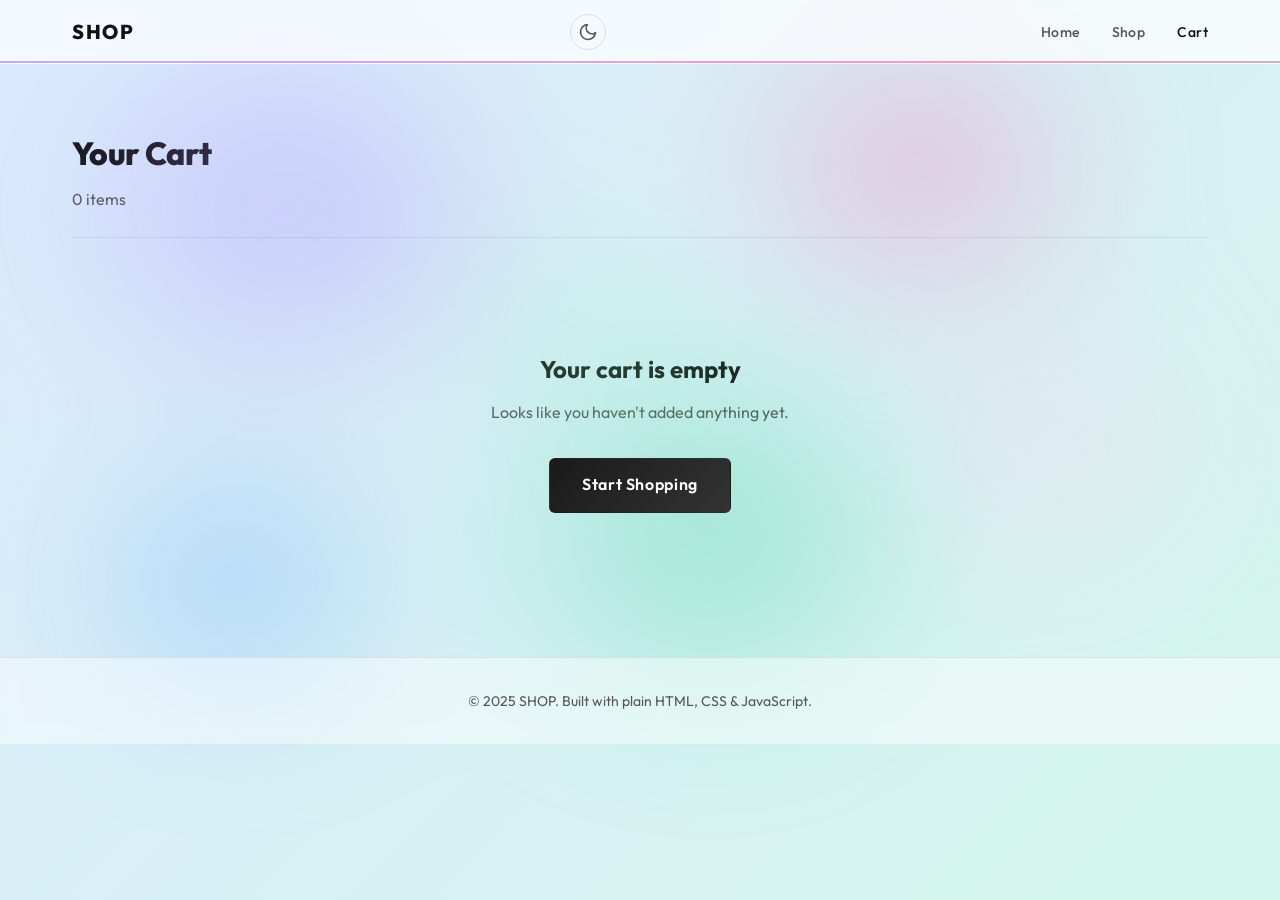
==== commit b43b7713: "added dark mode and more polish" ====
--- a/cart.html
+++ b/cart.html
@@ -4,6 +4,13 @@
   <meta charset="UTF-8" />
   <meta name="viewport" content="width=device-width, initial-scale=1.0" />
   <title>Cart — SHOP</title>
+  <script>
+    (function () {
+      var s = localStorage.getItem('shop-theme');
+      var d = window.matchMedia && window.matchMedia('(prefers-color-scheme: dark)').matches;
+      document.documentElement.setAttribute('data-theme', s === 'dark' || (!s && d) ? 'dark' : 'light');
+    }());
+  </script>
   <link rel="stylesheet" href="css/style.css" />
 </head>
 <body>
@@ -20,6 +27,10 @@
       <a href="index.html" class="navbar-logo">SHOP</a>
       <button class="navbar-toggle" id="navbar-toggle" aria-label="Toggle menu" aria-expanded="false">
         <span></span><span></span><span></span>
+      </button>
+      <button class="theme-toggle" id="theme-toggle" aria-label="Switch to dark mode" title="Switch to dark mode">
+        <svg class="theme-icon theme-icon-moon" width="20" height="20" viewBox="0 0 24 24" fill="none" stroke="currentColor" stroke-width="2" stroke-linecap="round" stroke-linejoin="round" aria-hidden="true"><path d="M21 12.79A9 9 0 1 1 11.21 3 7 7 0 0 0 21 12.79z"/></svg>
+        <svg class="theme-icon theme-icon-sun" width="20" height="20" viewBox="0 0 24 24" fill="none" stroke="currentColor" stroke-width="2" stroke-linecap="round" stroke-linejoin="round" aria-hidden="true"><circle cx="12" cy="12" r="5"/><line x1="12" y1="1" x2="12" y2="3"/><line x1="12" y1="21" x2="12" y2="23"/><line x1="4.22" y1="4.22" x2="5.64" y2="5.64"/><line x1="18.36" y1="18.36" x2="19.78" y2="19.78"/><line x1="1" y1="12" x2="3" y2="12"/><line x1="21" y1="12" x2="23" y2="12"/><line x1="4.22" y1="19.78" x2="5.64" y2="18.36"/><line x1="18.36" y1="5.64" x2="19.78" y2="4.22"/></svg>
       </button>
       <ul class="navbar-links" id="navbar-links">
         <li><a href="index.html">Home</a></li>
--- a/css/style.css
+++ b/css/style.css
@@ -50,6 +50,21 @@
   --radius:        6px;
   --radius-lg:     14px;
   --navbar-height: 64px;
+}
+
+/* ============================================================
+   THEME TRANSITION — smooth color changes on toggle
+   ============================================================ */
+html { transition: background 0.35s ease; }
+
+body, .navbar, .product-card, .order-summary, .footer,
+.form-input, .form-select, .search-input, .sort-select,
+.filter-btn, .size-btn, .quantity-picker, .cart-qty-picker,
+.skeleton-card, .checkout-step-dot, .success-order-number,
+.btn-primary, .btn-outline {
+  transition-property: background, background-color, border-color, color, box-shadow;
+  transition-duration: 0.3s;
+  transition-timing-function: ease;
 }
 
 /* ============================================================
@@ -339,8 +354,44 @@
   transition: transform 0.2s, opacity 0.2s;
 }
 
+/* ── Theme toggle ─────────────────────────────────────────── */
+.theme-toggle {
+  display: flex;
+  align-items: center;
+  justify-content: center;
+  width: 36px;
+  height: 36px;
+  border-radius: 50%;
+  background: none;
+  border: 1.5px solid var(--color-border);
+  color: var(--color-text-muted);
+  cursor: pointer;
+  flex-shrink: 0;
+  transition: background 0.2s, color 0.2s, border-color 0.2s, transform 0.15s;
+}
+
+.theme-toggle:hover {
+  color: var(--color-text);
+  background: rgba(167, 139, 250, 0.10);
+  border-color: rgba(167, 139, 250, 0.35);
+  transform: rotate(12deg) scale(1.08);
+}
+
+.theme-toggle:focus-visible {
+  outline: 2px solid #a78bfa;
+  outline-offset: 2px;
+}
+
+/* Moon shown in light mode, sun shown in dark mode */
+.theme-icon-sun  { display: none; }
+.theme-icon-moon { display: block; }
+
+html[data-theme="dark"] .theme-icon-sun  { display: block; }
+html[data-theme="dark"] .theme-icon-moon { display: none; }
+
 @media (max-width: 639px) {
   .navbar-toggle { display: flex; }
+  .theme-toggle  { order: -1; } /* sits left of hamburger on mobile */
 
   .navbar-links {
     display: none;
@@ -797,7 +848,7 @@
    HERO
    ============================================================ */
 .hero {
-  padding: var(--space-20) 0 var(--space-16);
+  padding: var(--space-10) 0 var(--space-10);
   text-align: center;
   position: relative;
   overflow: hidden;
@@ -1790,6 +1841,216 @@
 /* ============================================================
    PREFERS REDUCED MOTION — disable all animations
    ============================================================ */
+/* ============================================================
+   DARK MODE
+   ============================================================ */
+html[data-theme="dark"] {
+  color-scheme: dark;
+
+  --color-bg:           #0f0e17;
+  --color-surface:      rgba(30, 27, 48, 0.75);
+  --color-border:       rgba(255, 255, 255, 0.08);
+  --color-text:         #eeeef2;
+  --color-text-muted:   #8b8ba7;
+  --color-accent:       #eeeef2;
+  --color-accent-hover: #c4c4d4;
+  --color-error:        #f87171;
+  --color-success:      #34d399;
+  --shadow-clothing:    rgba(251, 146,  60, 0.55);
+  --shadow-electronics: rgba( 99, 160, 255, 0.55);
+  --shadow-accessories: rgba(167, 139, 250, 0.60);
+  --shadow-footwear:    rgba( 20, 200, 180, 0.55);
+
+  background: linear-gradient(-45deg, #1a0533, #0f1a2e, #0d2218, #0e1533);
+}
+
+/* Hero title: #1a1a1a first stop is invisible on dark bg */
+html[data-theme="dark"] .hero-title {
+  background: linear-gradient(135deg, #eeeef2 20%, #a78bfa 55%, #f472b6 75%, #34d399 95%);
+  -webkit-background-clip: text;
+  background-clip: text;
+}
+
+/* Navbar */
+html[data-theme="dark"] .navbar {
+  background: rgba(15, 14, 23, 0.72);
+  border-bottom-color: rgba(255, 255, 255, 0.06);
+}
+html[data-theme="dark"] .navbar.scrolled {
+  background: rgba(15, 14, 23, 0.92);
+  box-shadow: 0 4px 24px rgba(0, 0, 0, 0.35);
+}
+html[data-theme="dark"] .navbar-logo {
+  background: linear-gradient(135deg, #eeeef2 0%, #eeeef2 100%);
+  -webkit-background-clip: text;
+  background-clip: text;
+  -webkit-text-fill-color: transparent;
+}
+@media (max-width: 639px) {
+  html[data-theme="dark"] .navbar-links {
+    background: rgba(15, 14, 23, 0.96);
+    border-bottom-color: rgba(255, 255, 255, 0.06);
+  }
+  html[data-theme="dark"] .navbar-links a {
+    border-bottom-color: rgba(255, 255, 255, 0.06);
+  }
+}
+
+/* Buttons */
+html[data-theme="dark"] .btn-primary {
+  background: linear-gradient(135deg, #c4c4d4, #eeeef2);
+  color: #0f0e17;
+}
+html[data-theme="dark"] .btn-primary:hover {
+  background: linear-gradient(135deg, #eeeef2, #c4c4d4);
+  box-shadow: 0 6px 20px rgba(196, 196, 212, 0.25);
+}
+html[data-theme="dark"] .btn-outline {
+  background: rgba(22, 20, 38, 0.75);
+  border-color: rgba(255, 255, 255, 0.15);
+  color: var(--color-text);
+}
+html[data-theme="dark"] .btn-outline:hover {
+  background: rgba(22, 20, 38, 0.92);
+  border-color: rgba(255, 255, 255, 0.35);
+}
+
+/* Product cards */
+html[data-theme="dark"] .product-card {
+  border-color: rgba(255, 255, 255, 0.07);
+  background: rgba(22, 20, 38, 0.85);
+}
+html[data-theme="dark"] .product-detail-img-wrap {
+  background: rgba(22, 20, 38, 0.7);
+  border-color: rgba(255, 255, 255, 0.07);
+}
+
+/* Search, sort, filter */
+html[data-theme="dark"] .search-input,
+html[data-theme="dark"] .sort-select {
+  background: rgba(22, 20, 38, 0.78);
+  border-color: rgba(255, 255, 255, 0.09);
+  color: var(--color-text);
+}
+html[data-theme="dark"] .search-input:focus,
+html[data-theme="dark"] .sort-select:focus {
+  background: rgba(22, 20, 38, 0.98);
+  border-color: #a78bfa;
+}
+html[data-theme="dark"] .filter-btn {
+  background: rgba(22, 20, 38, 0.72);
+  border-color: rgba(255, 255, 255, 0.10);
+  color: var(--color-text-muted);
+}
+html[data-theme="dark"] .filter-btn:hover {
+  background: rgba(22, 20, 38, 0.92);
+  border-color: rgba(255, 255, 255, 0.22);
+  color: var(--color-text);
+}
+
+/* Forms */
+html[data-theme="dark"] .form-input,
+html[data-theme="dark"] .form-select {
+  background: rgba(22, 20, 38, 0.88);
+  border-color: rgba(255, 255, 255, 0.10);
+  color: var(--color-text);
+}
+html[data-theme="dark"] .form-input:focus,
+html[data-theme="dark"] .form-select:focus {
+  background: rgba(22, 20, 38, 0.98);
+  border-color: #a78bfa;
+}
+
+/* Size buttons */
+html[data-theme="dark"] .size-btn {
+  background: rgba(22, 20, 38, 0.8);
+  border-color: rgba(255, 255, 255, 0.10);
+  color: var(--color-text);
+}
+html[data-theme="dark"] .size-btn:hover:not(.selected) {
+  background: rgba(22, 20, 38, 0.95);
+  border-color: rgba(255, 255, 255, 0.28);
+}
+html[data-theme="dark"] .size-btn.selected {
+  background: linear-gradient(135deg, #c4c4d4, #eeeef2);
+  color: #0f0e17;
+  border-color: transparent;
+}
+
+/* Quantity pickers */
+html[data-theme="dark"] .quantity-picker,
+html[data-theme="dark"] .cart-qty-picker {
+  background: rgba(22, 20, 38, 0.8);
+  border-color: rgba(255, 255, 255, 0.10);
+}
+html[data-theme="dark"] .qty-input,
+html[data-theme="dark"] .cart-qty-input {
+  border-left-color: rgba(255, 255, 255, 0.08);
+  border-right-color: rgba(255, 255, 255, 0.08);
+}
+html[data-theme="dark"] .qty-btn:hover,
+html[data-theme="dark"] .cart-qty-btn:hover {
+  background: rgba(255, 255, 255, 0.06);
+}
+
+/* Cart */
+html[data-theme="dark"] .cart-item {
+  border-bottom-color: rgba(255, 255, 255, 0.06);
+}
+html[data-theme="dark"] .cart-item-img {
+  background: rgba(22, 20, 38, 0.7);
+  border-color: rgba(255, 255, 255, 0.07);
+}
+
+/* Order summary */
+html[data-theme="dark"] .order-summary {
+  border-color: rgba(255, 255, 255, 0.07);
+  background: rgba(22, 20, 38, 0.88);
+  box-shadow: 0 4px 24px rgba(0, 0, 0, 0.3);
+}
+
+/* Skeleton loaders */
+html[data-theme="dark"] .skeleton-card {
+  border-color: rgba(255, 255, 255, 0.06);
+  background: rgba(22, 20, 38, 0.7);
+}
+html[data-theme="dark"] .skeleton-img,
+html[data-theme="dark"] .skeleton-line {
+  background: linear-gradient(90deg, #1e1b30 25%, #2a2645 50%, #1e1b30 75%);
+  background-size: 200% 100%;
+}
+
+/* Checkout */
+html[data-theme="dark"] .checkout-step-dot {
+  background: rgba(22, 20, 38, 0.82);
+  border-color: rgba(255, 255, 255, 0.12);
+  color: var(--color-text-muted);
+}
+html[data-theme="dark"] .checkout-step-line {
+  background: rgba(255, 255, 255, 0.10);
+}
+
+/* Breadcrumb */
+html[data-theme="dark"] .breadcrumb-sep {
+  color: rgba(255, 255, 255, 0.20);
+}
+
+/* Success */
+html[data-theme="dark"] .success-order-number {
+  background: rgba(22, 20, 38, 0.85);
+  border-color: rgba(255, 255, 255, 0.08);
+  color: var(--color-text);
+}
+
+/* Footer */
+html[data-theme="dark"] .footer {
+  background: rgba(10, 9, 18, 0.55);
+  border-top-color: rgba(255, 255, 255, 0.06);
+}
+
+/* ============================================================
+   REDUCED MOTION
+   ============================================================ */
 @media (prefers-reduced-motion: reduce) {
   *,
   *::before,
@@ -1800,6 +2061,7 @@
   }
 
   html          { animation: none !important; background: #f0eefc !important; }
+  html[data-theme="dark"] { background: #0f0e17 !important; }
   body          { animation: none !important; }
   #blob-canvas  { display: none !important; }
   .scroll-progress { display: none !important; }
